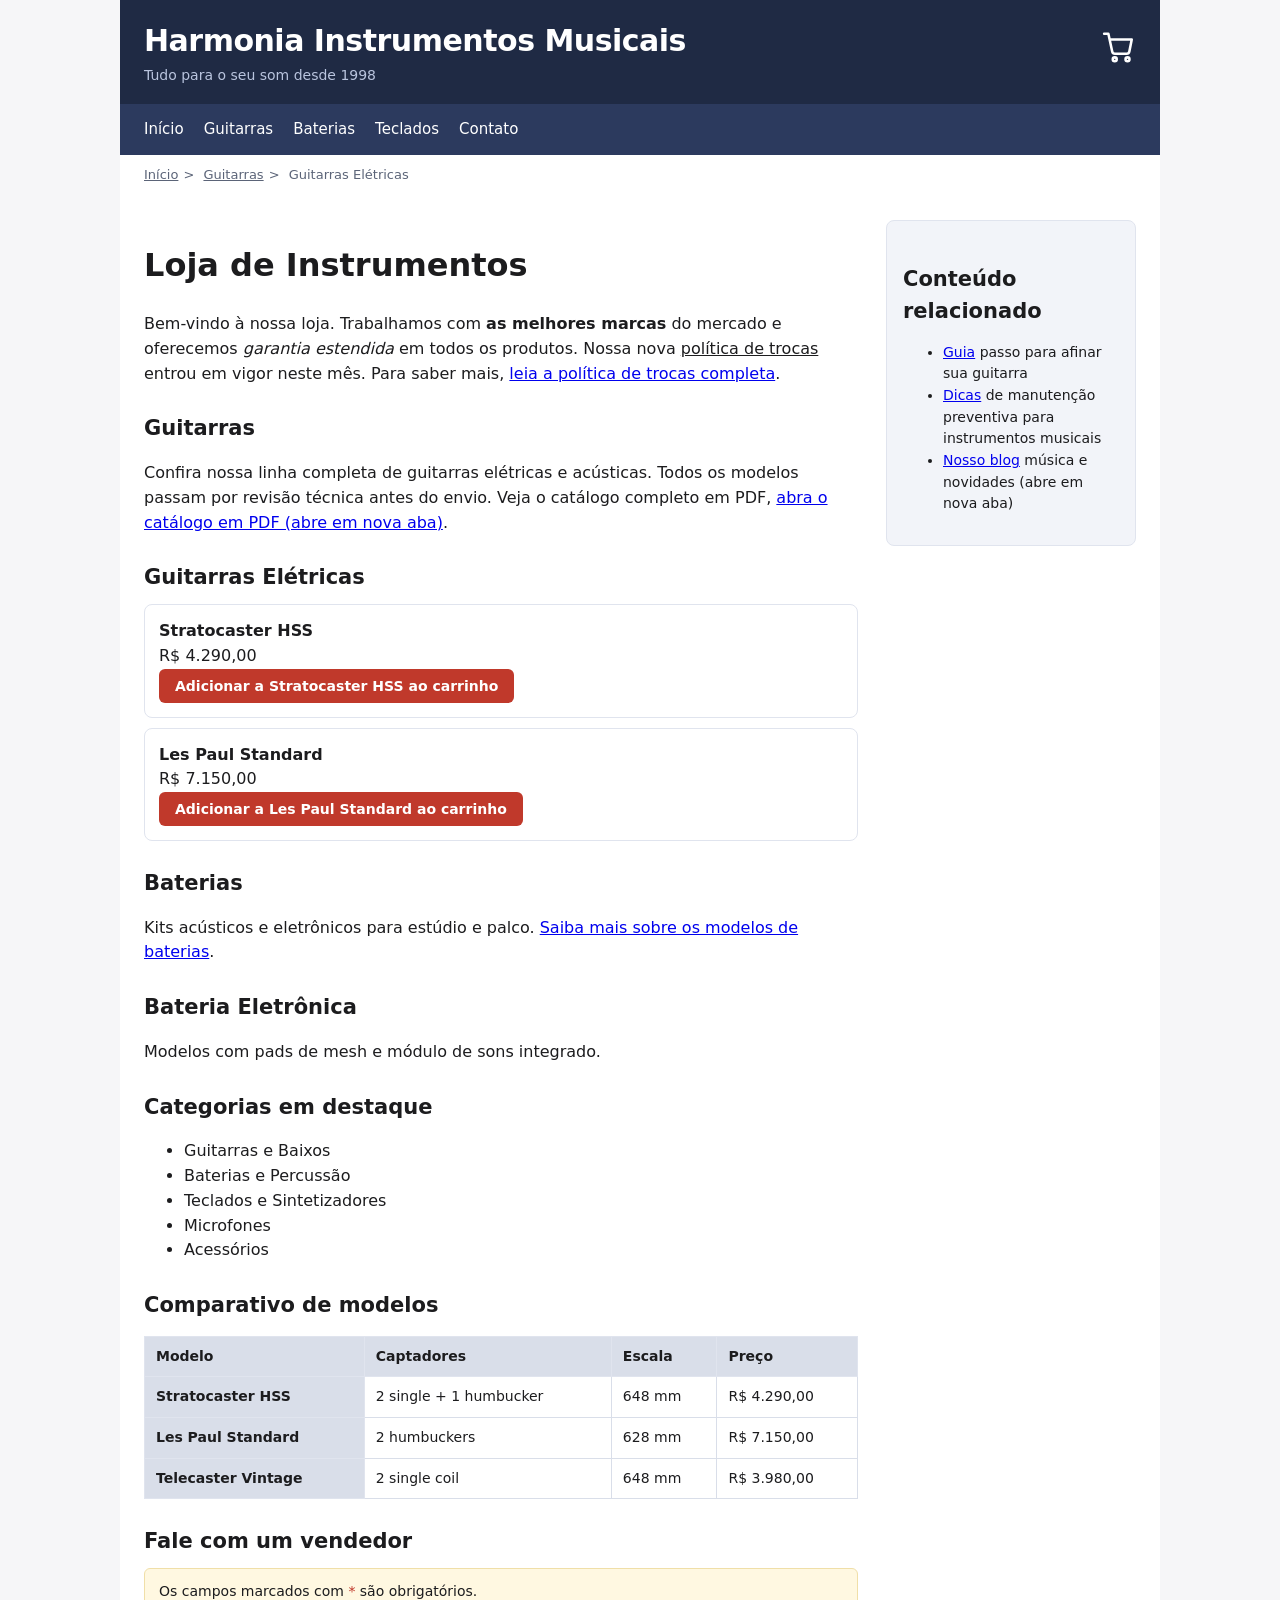
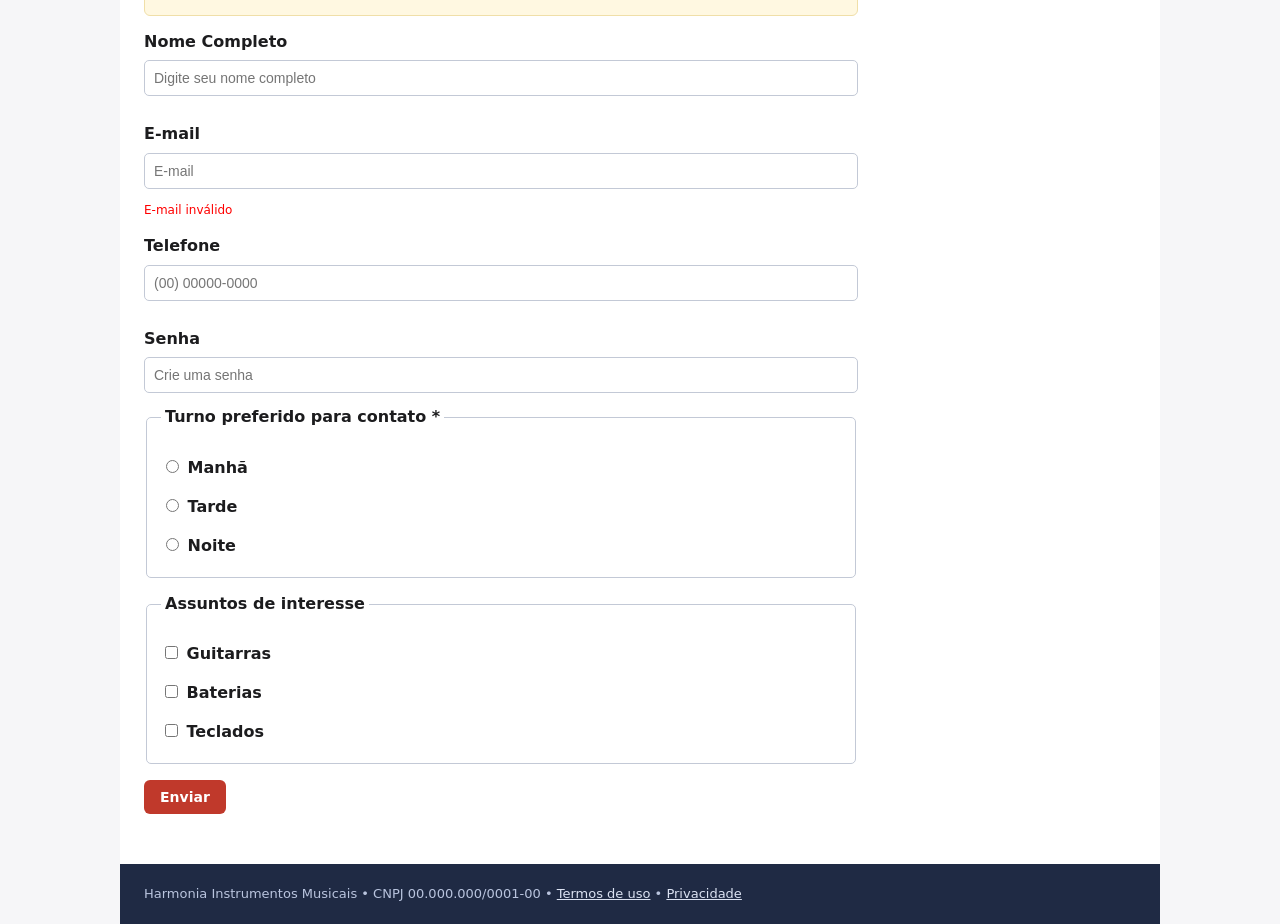
==== index.html @ 7d42738a "Update index.html" ====
<!DOCTYPE html>
<html lang="pt-BR">
<head>
<meta charset="utf-8">
<meta name="viewport" content="width=device-width, initial-scale=1">
<title>Harmonia Instrumentos Musicais</title>
<link rel="stylesheet" href="./assets/css/style.css">
</head>
<body>

<a class="skip-link" href="#conteudo-principal">Pular para o conteúdo principal</a>

<div class="wrap">
  <header id="topo">
    <div class="topo-flex">
      <div>
        <div class="titulo-principal">Harmonia Instrumentos Musicais</div>
        <div class="subtitulo">Tudo para o seu som desde 1998</div>
      </div>
      <div>
        <a href="carrinho.html" aria-label="Carrinho de compras">
          <img src="data:image/svg+xml,%3Csvg%20xmlns%3D%22http%3A%2F%2Fwww.w3.org%2F2000%2Fsvg%22%20viewBox%3D%220%200%2024%2024%22%20fill%3D%22none%22%20stroke%3D%22%23ffffff%22%20stroke-width%3D%221.8%22%20stroke-linecap%3D%22round%22%20stroke-linejoin%3D%22round%22%3E%3Ccircle%20cx%3D%229%22%20cy%3D%2220%22%20r%3D%221.4%22%2F%3E%3Ccircle%20cx%3D%2218%22%20cy%3D%2220%22%20r%3D%221.4%22%2F%3E%3Cpath%20d%3D%22M1.5%202h3l2.7%2012.4a2%202%200%200%200%202%201.6h8.1a2%202%200%200%200%202-1.6L21%206H6%22%2F%3E%3C%2Fsvg%3E" width="34" height="34" alt="Ir para o carrinho de compras">
        </a>
      </div>
    </div>
  </header>

  <nav id="menu" aria-label="Navegação Principal">
    <ul>
      <li><a href="index.html">Início</a></li>
      <li><a href="guitarras.html">Guitarras</a></li>
      <li><a href="baterias.html">Baterias</a></li>
      <li><a href="teclados.html">Teclados</a></li>
      <li><a href="contato.html">Contato</a></li>
    </ul>
  </nav>

  <nav id="trilha" aria-label="Trilha de navegação">
    <ol>
      <li><a href="index.html">Início</a></li>
      <li><a href="guitarras.html">Guitarras</a></li>
      <li aria-current="page">Guitarras Elétricas</li>
    </ol>
  </nav>

<div id="miolo">

  <main id="conteudo-principal" tabindex="1">

    <h1>Loja de Instrumentos</h1>

    <p>
      Bem-vindo à nossa loja. Trabalhamos com <strong>as melhores marcas</strong> do mercado e oferecemos
      <em>garantia estendida</em> em todos os produtos. Nossa nova <u>política de trocas</u> entrou em vigor
      neste mês. Para saber mais, <a href="politica.html">leia a política de trocas completa</a>.
    </p>

    <h2>Guitarras</h2>

    <p>
      Confira nossa linha completa de guitarras elétricas e acústicas. Todos os modelos passam por
      revisão técnica antes do envio. Veja o catálogo completo em PDF,
      <a href="catalogo.pdf" target="_blank" rel="noopener noreferrer">abra o catálogo em PDF (abre em nova aba)</a>.
    </p>

    <h3>Guitarras Elétricas</h3>

    <ul class="produtos-lista">
      <li class="cartao">
        <strong>Stratocaster HSS</strong><br>
        R$ 4.290,00<br>
        <button type="button" class="botao" onclick="adicionarCarrinho(101)">Adicionar a Stratocaster HSS ao carrinho</button>
      </li>
      <li class="cartao">
        <strong>Les Paul Standard</strong><br>
        R$ 7.150,00<br>
        <button type="button" class="botao" onclick="adicionarCarrinho(102)">Adicionar a Les Paul Standard ao carrinho</button>
      </li>
     </ul>

    <h2>Baterias</h2>

    <p>Kits acústicos e eletrônicos para estúdio e palco. <a href="baterias.html">Saiba mais sobre os modelos de baterias</a>.</p>

    <h3>Bateria Eletrônica</h3>

    <p>Modelos com pads de mesh e módulo de sons integrado.</p>

    <h2>Categorias em destaque</h2>

    <ul class="destaques-lista">
      <li>Guitarras e Baixos</li>
      <li>Baterias e Percussão</li>
      <li>Teclados e Sintetizadores</li>
      <li>Microfones</li>
      <li>Acessórios</li>
    </ul>

    <h2>Comparativo de modelos</h2>

    <table>
    <thead>
      <tr>
        <th scope="col" class="cab">Modelo</th>
        <th scope="col" class="cab">Captadores</th>
        <th scope="col" class="cab">Escala</th>
        <th scope="col" class="cab">Preço</th>
      </tr>
    </thead>
    <tbody>
      <tr>
        <th scope="row" class="cab">Stratocaster HSS</th>
        <td>2 single + 1 humbucker</td>
        <td>648 mm</td>
        <td>R$ 4.290,00</td>
      </tr>
      <tr>
        <th scope="row" class="cab">Les Paul Standard</th>
        <td>2 humbuckers</td>
        <td>628 mm</td>
        <td>R$ 7.150,00</td>
      </tr>
      <tr>
        <th scope="row" class="cab">Telecaster Vintage</th>
        <td>2 single coil</td>
        <td>648 mm</td>
        <td>R$ 3.980,00</td>
      </tr>
    </tbody>
  </table>

    <h2>Fale com um vendedor</h2>

    <div class="aviso">Os campos marcados com <span style="color:#c0392b">*</span> são obrigatórios.</div>

    <form action="/enviar" method="post">

      <label for="nome">Nome Completo</label>
      <input type="text" id="nome" name="nome" placeholder="Digite seu nome completo" required>

      <label for="email">E-mail</label>
      <input type="email" id="email" name="email" placeholder="E-mail" required>
      <span class="erro-msg">E-mail inválido</span>

      <label for="telefone">Telefone</label>
      <input type="text" id="telefone" name="telefone" placeholder="(00) 00000-0000">
      <span class="erro-msg">Telefone inválido</span>
     
      <label for="senha">Senha</label>
      <input type="password" id="senha" name="senha" placeholder="Crie uma senha">
     
      <fieldset>
        <legend>Turno preferido para contato *</legend>
        <label for="manha"><input type="radio" name="turno" id="manha" value="manha" required> Manhã</label>
        <label for="tarde"><input type="radio" name="turno" id="tarde" value="tarde"> Tarde</label>
        <label for="noite"><input type="radio" name="turno" id="noite" value="noite"> Noite</label>
      </fieldset>

      <fieldset>
        <legend>Assuntos de interesse</legend>
        <label for="i1"><input type="checkbox" name="int" id="i1"> Guitarras</label>
        <label for="i2"><input type="checkbox" name="int" id="i2"> Baterias</label>
        <label for="i3"><input type="checkbox" name="int" id="i3"> Teclados</label>
      </fieldset>

      <p><button type="submit" class="botao">Enviar</button></p>

    </form>

  </main>

  <aside class="lateral" aria-labelledby="titulo-relacionado">
  <h2 id="titulo-relacionado">Conteúdo relacionado</h2>
  <ul class="lateral-lista">
    <li>
      <a href="afinacao.html">Guia</a> <a>passo para afinar sua guitarra</a>
    </li>
    <li>
      <a href="manutencao.html">Dicas</a> <a>de manutenção preventiva para instrumentos musicais</a>
    </li>
    <li>
      <a href="blog.html" target="_blank" rel="noopener noreferrer">
        Nosso blog</a> <a> música e novidades <span class="sr-only">(abre em nova aba)</span>
      </a>
    </li>
  </ul>
</aside>

</div>

<footer id="rodape">
  Harmonia Instrumentos Musicais &bull; CNPJ 00.000.000/0001-00 &bull;
  <a href="termos.html">Termos de uso</a> &bull;
  <a href="privacidade.html">Privacidade</a>
</footer>

</div>

</body>
</html>
---- assets/css/style.css ----
* {
    box-sizing: border-box;
}

:root {
    /* Cores principais */
    --cor-fundo: #f6f6f8;
    --cor-superficie: #ffffff;
    --cor-texto: #1c1c1e;

    /* Cabeçalho e navegação */
    --cor-header: #1f2a44;
    --cor-nav: #2c3a5e;
    --cor-texto-header: #ffffff;
    --cor-subtitulo: #b9c4de;

    /* Links */
    --cor-link: #005fcc;
    --cor-link-header: #ffffff;
    --cor-link-footer: #dbe2f2;
    --cor-link-trilha: #5b6478;

    /* Cards */
    --cor-card: #ffffff;
    --cor-borda: #d9dee9;
    --cor-borda-card: #e0e4ee;
    --cor-sombra: rgba(0, 0, 0, 0.15);

    /* Aside */
    --cor-aside-fundo: #f2f4f9;
    --cor-aside-borda: #e0e4ee;

    /* Tabela */
    --cor-tabela-header: #2c3a5e;
    --cor-tabela-header-texto: #ffffff;
    --cor-tabela-linha: #ffffff;
    --cor-tabela-linha-alternada: #f2f4f9;

    /* Campos de formulário */
    --cor-input-fundo: #ffffff;
    --cor-input-borda: #c3c9d6;
    --cor-input-texto: #1c1c1e;

    /* Botões */
    --cor-botao: #c0392b;
    --cor-botao-texto: #ffffff;
    --cor-botao-primario: #0150fa;
    --cor-botao-primario-hover: #43a8fa;

    /* Mensagens */
    --cor-dica: #5b6478;
    --cor-erro: #a32b1c;
    --cor-obrigatorio: #a32b1c;

    /* Fieldset */
    --cor-fieldset-borda: #d9dee9;

    /* Aviso */
    --cor-aviso-fundo: #fff8e1;
    --cor-aviso-borda: #f0dfa8;
    --cor-aviso-texto: #1c1c1e;

    /* Skip link */
    --cor-skip-fundo: #ffffff;
    --cor-skip-texto: #000000;
    --cor-skip-borda: #000000;
}

body {
    margin: 0;
    font-family: system-ui, "Segoe UI", Arial, sans-serif;
    color: var(--cor-texto);
    background: var(--cor-fundo);
    line-height: 1.55;
}

.skip-link {
    position: absolute;
    left: -9999px;
    top: 0;
    background: var(--cor-header);
    color: var(--cor-texto-header);
    padding: 10px 16px;
    z-index: 100;
    border-radius: 0 0 6px 0;
}

.skip-link:focus {
    left: 10px;
    background: var(--cor-skip-fundo);
    color: var(--cor-skip-texto);
    padding: 10px 16px;
    z-index: 1000;
    border: 2px solid var(--cor-skip-borda);
}

.topo-flex {
    display: flex;
    justify-content: space-between;
    align-items: center;
}

#menu ul {
    list-style: none;
    margin: 0;
    padding: 0;
    display: flex;
    flex-wrap: wrap;
}

#menu li {
    margin-right: 20px;
}

#trilha ol {
    list-style: none;
    margin: 0;
    padding: 0;
    display: flex;
    flex-wrap: wrap;
}

#trilha li+li::before {
    content: " > ";
    padding: 0 5px;
    color: var(--cor-link-trilha);
}

th,
td {
    border: 1px solid var(--cor-borda);
    padding: 9px 11px;
    text-align: left;
}

th.cab {
    border: 1px solid var(--cor-borda-card);
    background: var(--cor-borda);
    font-weight: 700;
}

.wrap {
    max-width: 1040px;
    margin: 0 auto;
    background: var(--cor-superficie);
}

#topo {
    background: var(--cor-header);
    color: var(--cor-texto-header);
    padding: 18px 24px;
}

.titulo-principal {
    font-size: 30px;
    font-weight: 800;
    letter-spacing: -.5px;
}

.subtitulo {
    color: var(--cor-subtitulo);
    font-size: 14px;
}

#menu {
    background: var(--cor-nav);
    padding: 10px 24px;
}

#menu a {
    color: var(--cor-link-header);
    text-decoration: none;
    font-size: 15px;
    display: inline-block;
    padding: 4px 0;
}

#menu a:hover {
    text-decoration: underline;
}

#trilha {
    padding: 10px 24px;
    font-size: 13px;
    color: var(--cor-link-trilha);
    background: var(--cor-trilha);
}

#trilha a {
    color: var(--cor-link-trilha);
}

#miolo {
    display: flex;
    gap: 28px;
    padding: 24px;
    align-items: flex-start;
}

#conteudo {
    flex: 1 1 auto;
    min-width: 0;
}

.lateral {
    flex: 0 0 250px;
    background: var(--cor-aside-fundo);
    border: 1px solid var(--cor-aside-borda);
    padding: 16px;
    border-radius: 8px;
    font-size: 14px;
}

.h1-falso {
    font-size: 28px;
    font-weight: 800;
    margin: 0 0 6px;
}

h3,
h2,
h6 {
    margin: 26px 0 10px;
}

h3 {
    font-size: 21px;
}

h2 {
    font-size: 21px;
}

h6 {
    font-size: 17px;
    font-weight: 700;
}

.cartao {
    border: 1px solid var(--cor-borda-card);
    border-radius: 8px;
    padding: 14px;
    margin: 10px 0;
}

.botao {
    display: inline-block;
    background: var(--cor-botao);
    color: var(--cor-botao-texto);
    padding: 9px 16px;
    border-radius: 6px;
    cursor: pointer;
    font-weight: 600;
    font-size: 14px;
    border: none;
    font-family: inherit;
}

table {
    border-collapse: collapse;
    width: 100%;
    margin: 14px 0;
    font-size: 14px;
}

td {
    border: 1px solid var(--cor-borda);
    padding: 9px 11px;
}

.cab {
    background: #eef0f5;
    font-weight: 700;
}

input[type=text],
input[type=email],
input[type=password] {
    width: 100%;
    padding: 9px;
    border: 1px solid var(--cor-input-borda);
    border-radius: 5px;
    margin-bottom: 12px;
    font-size: 14px;
}

.erro {
    color: var(--cor-botao);
    font-size: 13px;
    margin: -6px 0 12px;
}

#rodape {
    background: var(--cor-header);
    color: var(--cor-subtitulo);
    padding: 20px 24px;
    font-size: 13px;
    margin-top: 10px;
}

#rodape a {
    color: var(--cor-link-footer);
}

.aviso {
    background: var(--cor-aviso-fundo);
    border: 1px solid var(--cor-aviso-borda);
    padding: 12px 14px;
    border-radius: 6px;
    font-size: 14px;
}

ul.produtos-lista {
    list-style: none;
    padding: 0;
    margin: 0;
}

label {
    font-weight: 600;
    margin: 14px 0 6px;
    display: block;
}

fieldset {
    border: 1px solid var(--cor-input-borda);
    border-radius: 5px;
    padding: 12px 14px;
    margin-bottom: 14px;
}

legend {
    font-weight: 600;
    padding: 0 4px;
}

.erro-msg {
    color: red;
    font-size: 12px;
    display: none;
}

input:invalid+.erro-msg {
    display: block;
}

@media (prefers-color-scheme: dark) {

    :root {
        /* Cores principais */
        --cor-fundo: #121212;
        --cor-superficie: #1e1e1e;
        --cor-texto: #f5f5f5;

        /* Cabeçalho e navegação */
        --cor-header: #111827;
        --cor-nav: #1f2937;
        --cor-texto-header: #ffffff;
        --cor-subtitulo: #e3c7c5;
        --cor-trilha: #202327;

        /* Links */
        --cor-link: #8ab4f8;
        --cor-link-header: #ffffff;
        --cor-link-footer: #dbe2f2;
        --cor-link-trilha: #c4c9d4;

        /* Cards */
        --cor-card: #262626;
        --cor-borda: #555555;
        --cor-borda-card: #4b4b4b;
        --cor-sombra: rgba(0, 0, 0, 0.45);

        /* Aside */
        --cor-aside-fundo: #24272d;
        --cor-aside-borda: #4b4f57;

        /* Tabela */
        --cor-tabela-header: #1f2937;
        --cor-tabela-header-texto: #ffffff;
        --cor-tabela-linha: #1e1e1e;
        --cor-tabela-linha-alternada: #262626;

        /* Campos */
        --cor-input-fundo: #242424;
        --cor-input-borda: #666666;
        --cor-input-texto: #f5f5f5;

        /* Botões */
        --cor-botao: #c0392b;
        --cor-botao-texto: #ffffff;
        --cor-botao-primario: #0150fa;
        --cor-botao-primario-hover: #43a8fa;

        /* Mensagens */
        --cor-dica: #c4c9d4;
        --cor-erro: #ff8a7a;
        --cor-obrigatorio: #ff8a7a;

        /* Fieldset */
        --cor-fieldset-borda: #555555;

        /* Aviso */
        --cor-aviso-fundo: #332d18;
        --cor-aviso-borda: #665b2c;
        --cor-aviso-texto: #f5f5f5;

        /* Skip link */
        --cor-skip-fundo: #1e1e1e;
        --cor-skip-texto: #ffffff;
        --cor-skip-borda: #ffffff;
    }
}
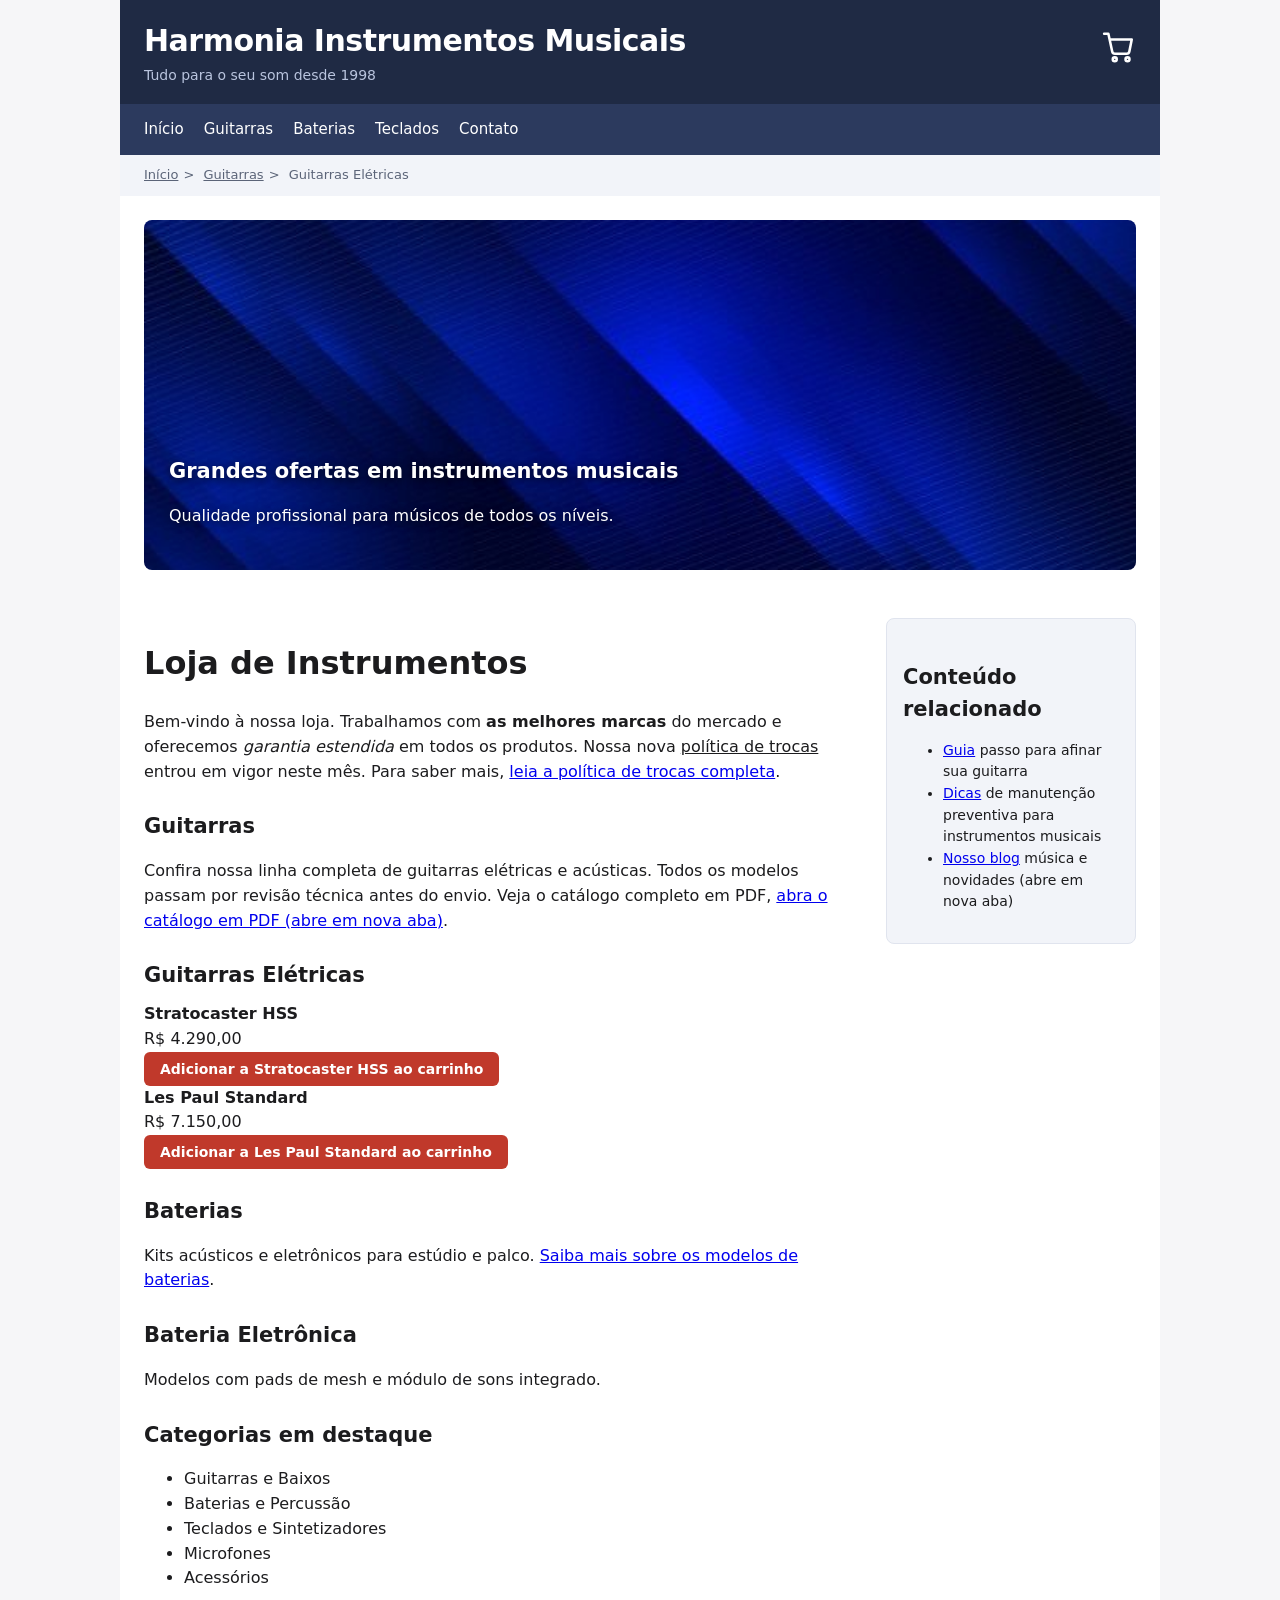
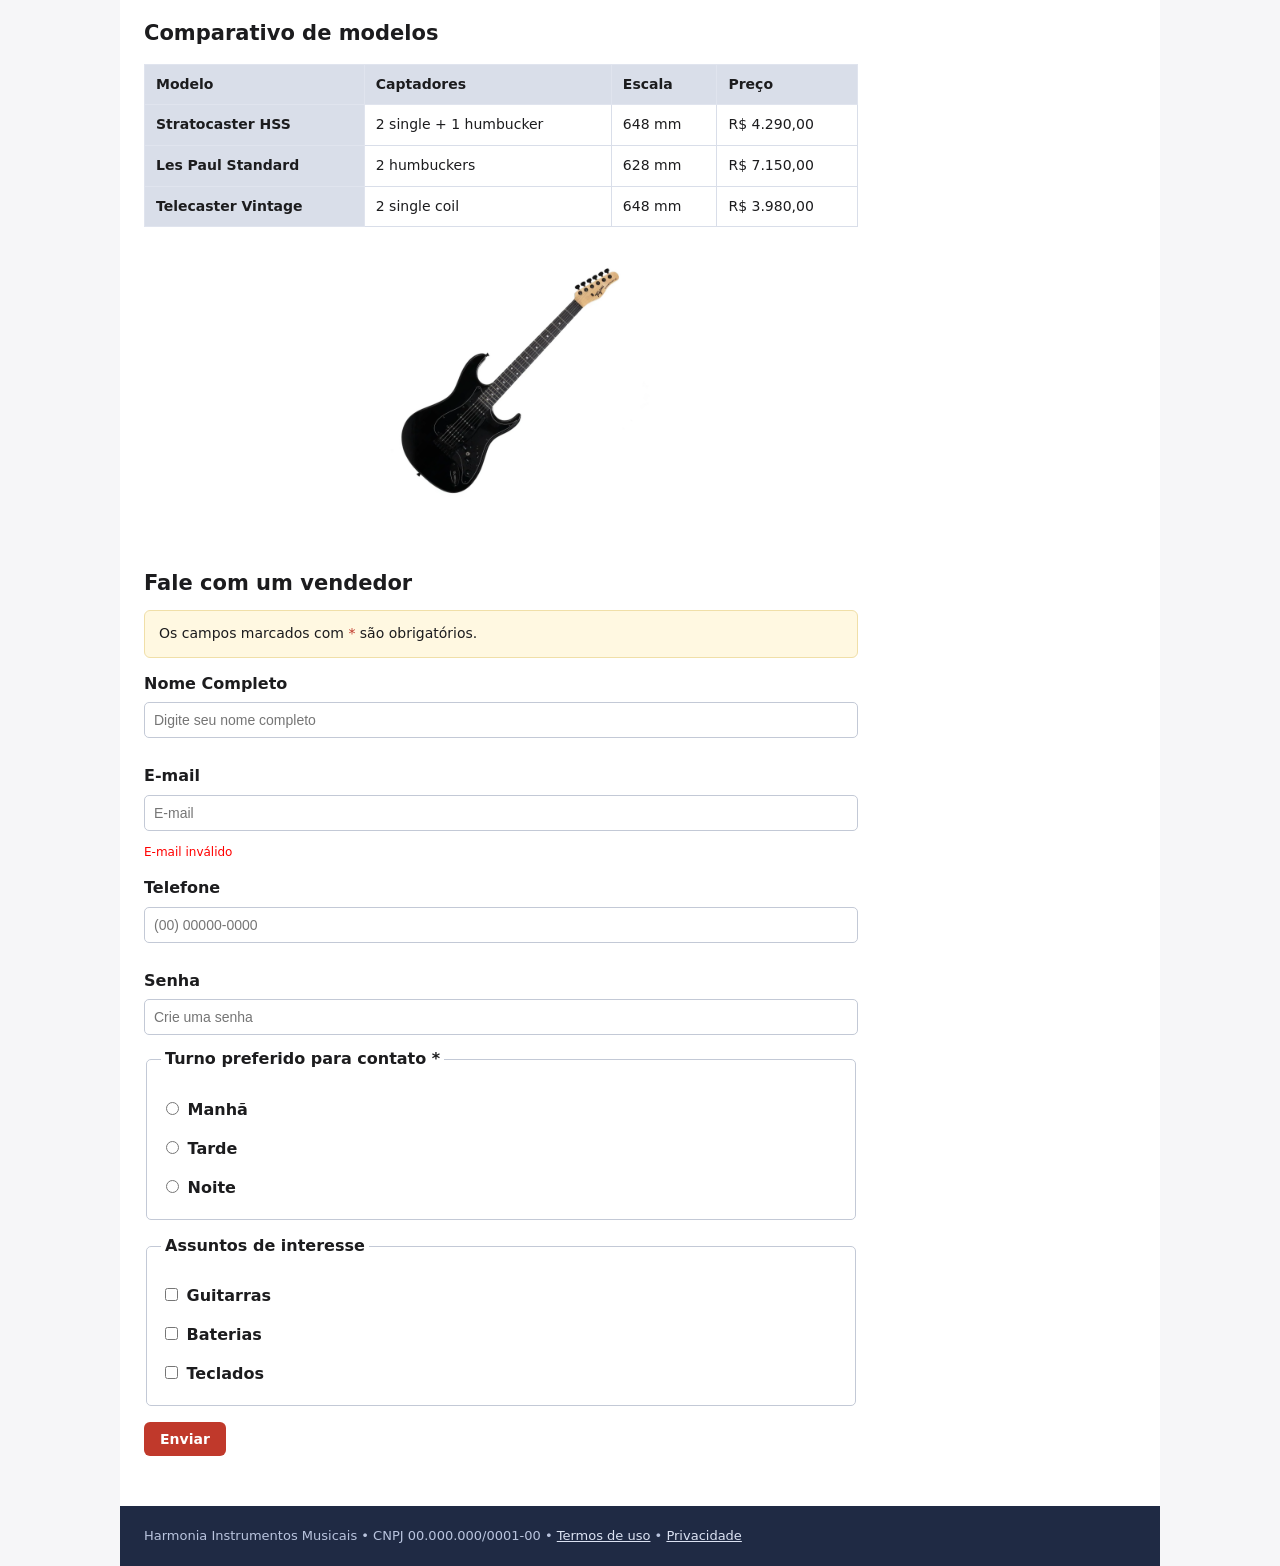
==== commit 7a3fd854: "Atividade 4 feita" ====
--- a/index.html
+++ b/index.html
@@ -5,6 +5,7 @@
 <meta name="viewport" content="width=device-width, initial-scale=1">
 <title>Harmonia Instrumentos Musicais</title>
 <link rel="stylesheet" href="./assets/css/style.css">
+<script src="./assets/javascript/main.js" defer></script>
 </head>
 <body>
 
@@ -43,6 +44,17 @@
     </ol>
   </nav>
 
+<section class="banner">
+
+    <img src="./assets/carrossel/banner.jpg" alt="Promoções de instrumentos musicais">
+
+    <div class="banner-texto">
+        <h2>Grandes ofertas em instrumentos musicais</h2>
+        <p>Qualidade profissional para músicos de todos os níveis.</p>
+    </div>
+
+</section>
+  
 <div id="miolo">
 
   <main id="conteudo-principal" tabindex="1">
@@ -128,6 +140,20 @@
       </tr>
     </tbody>
   </table>
+
+<section class="carrossel">
+
+    <div class="slides">
+
+        <img src="./assets/carrossel/guitarra.png" alt="Guitarra em destaque">
+
+        <img src="./assets/carrossel/bateria.jpg" alt="Bateria em destaque">
+
+        <img src="./assets/carrossel/teclado.jpg" alt="Teclado em destaque">
+
+    </div>
+
+</section>
 
     <h2>Fale com um vendedor</h2>
 
@@ -197,4 +223,4 @@
 </div>
 
 </body>
-</html>
+</html>
--- a/assets/css/style.css
+++ b/assets/css/style.css
@@ -13,6 +13,7 @@
     --cor-nav: #2c3a5e;
     --cor-texto-header: #ffffff;
     --cor-subtitulo: #b9c4de;
+    --cor-trilha: #f2f4f9;
 
     /* Links */
     --cor-link: #005fcc;
@@ -197,7 +198,7 @@
     align-items: flex-start;
 }
 
-#conteudo {
+#conteudo-principal {
     flex: 1 1 auto;
     min-width: 0;
 }
@@ -237,10 +238,14 @@
 }
 
 .cartao {
-    border: 1px solid var(--cor-borda-card);
-    border-radius: 8px;
-    padding: 14px;
-    margin: 10px 0;
+    transition:
+        transform .3s ease,
+        box-shadow .3s ease;
+}
+
+.cartao:hover {
+    transform: scale(1.05);
+    box-shadow: 0 6px 18px var(--cor-sombra);
 }
 
 .botao {
@@ -344,6 +349,60 @@
     display: block;
 }
 
+.banner {
+    position: relative;
+    overflow: hidden;
+    border-radius: 8px;
+    margin: 24px;
+    animation: fadeIn 1.2s ease;
+}
+
+.banner img {
+    width: 100%;
+    height: 350px;
+    object-fit: cover;
+    display: block;
+}
+
+.banner-texto {
+    position: absolute;
+    left: 25px;
+    bottom: 25px;
+    color: #fff;
+    text-shadow: 0 2px 8px rgba(0, 0, 0, .7);
+}
+
+.banner {
+    animation: fadeIn 1.2s ease;
+}
+
+@keyframes fadeIn {
+    from {
+        opacity: 0;
+    }
+
+    to {
+        opacity: 1;
+    }
+}
+
+.carrossel {
+    overflow: hidden;
+    width: 100%;
+}
+
+.slides {
+    display: flex;
+    transition: transform 1.5s ease-in-out;
+}
+
+.slides img {
+    width: 100%;
+    flex-shrink: 0;
+    height: 300px;
+    object-fit: contain;
+}
+
 @media (prefers-color-scheme: dark) {
 
     :root {
@@ -410,4 +469,22 @@
         --cor-skip-texto: #ffffff;
         --cor-skip-borda: #ffffff;
     }
+}
+
+
+@media (prefers-reduced-motion: reduce) {
+    
+    * {
+        animation: none !important;
+        transition: none !important;
+    }
+
+    .cartao:hover {
+        transform: none;
+        box-shadow: none;
+    }
+
+    .banner {
+        animation: none;
+    }
 }
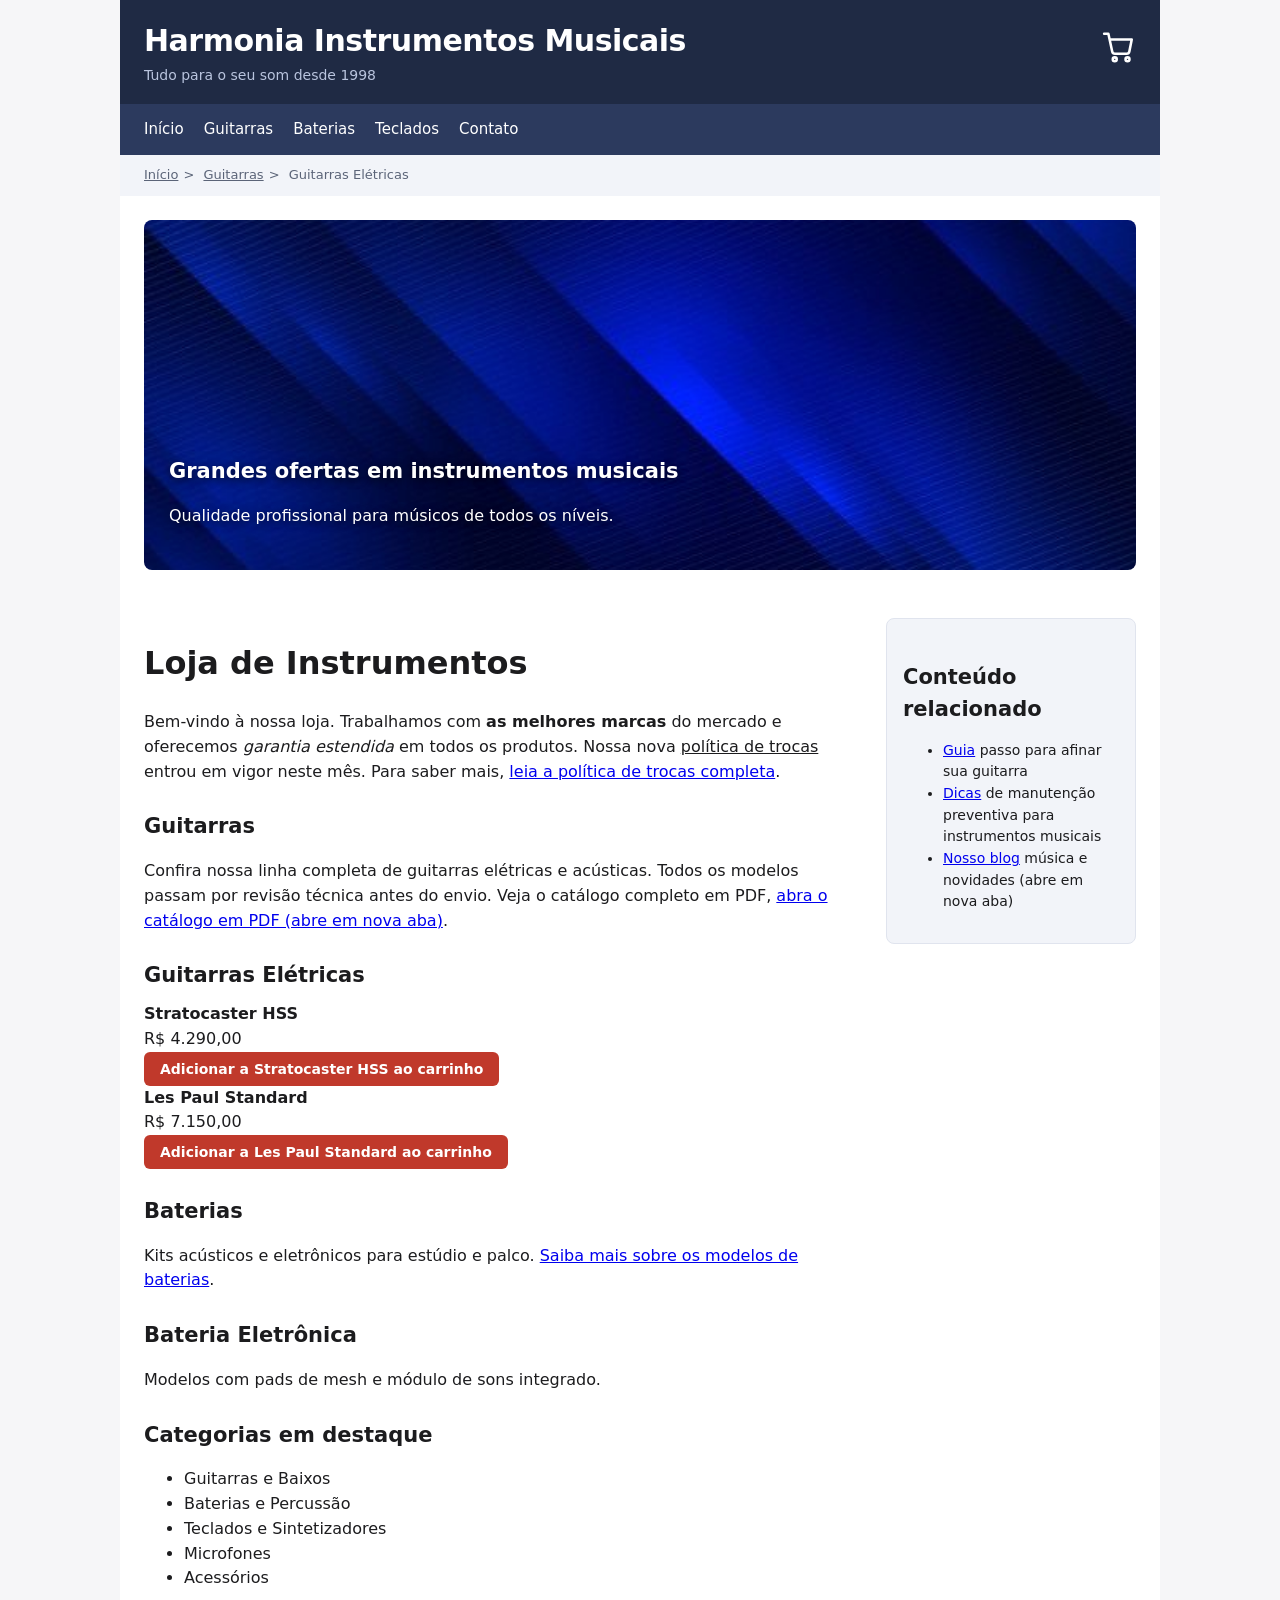
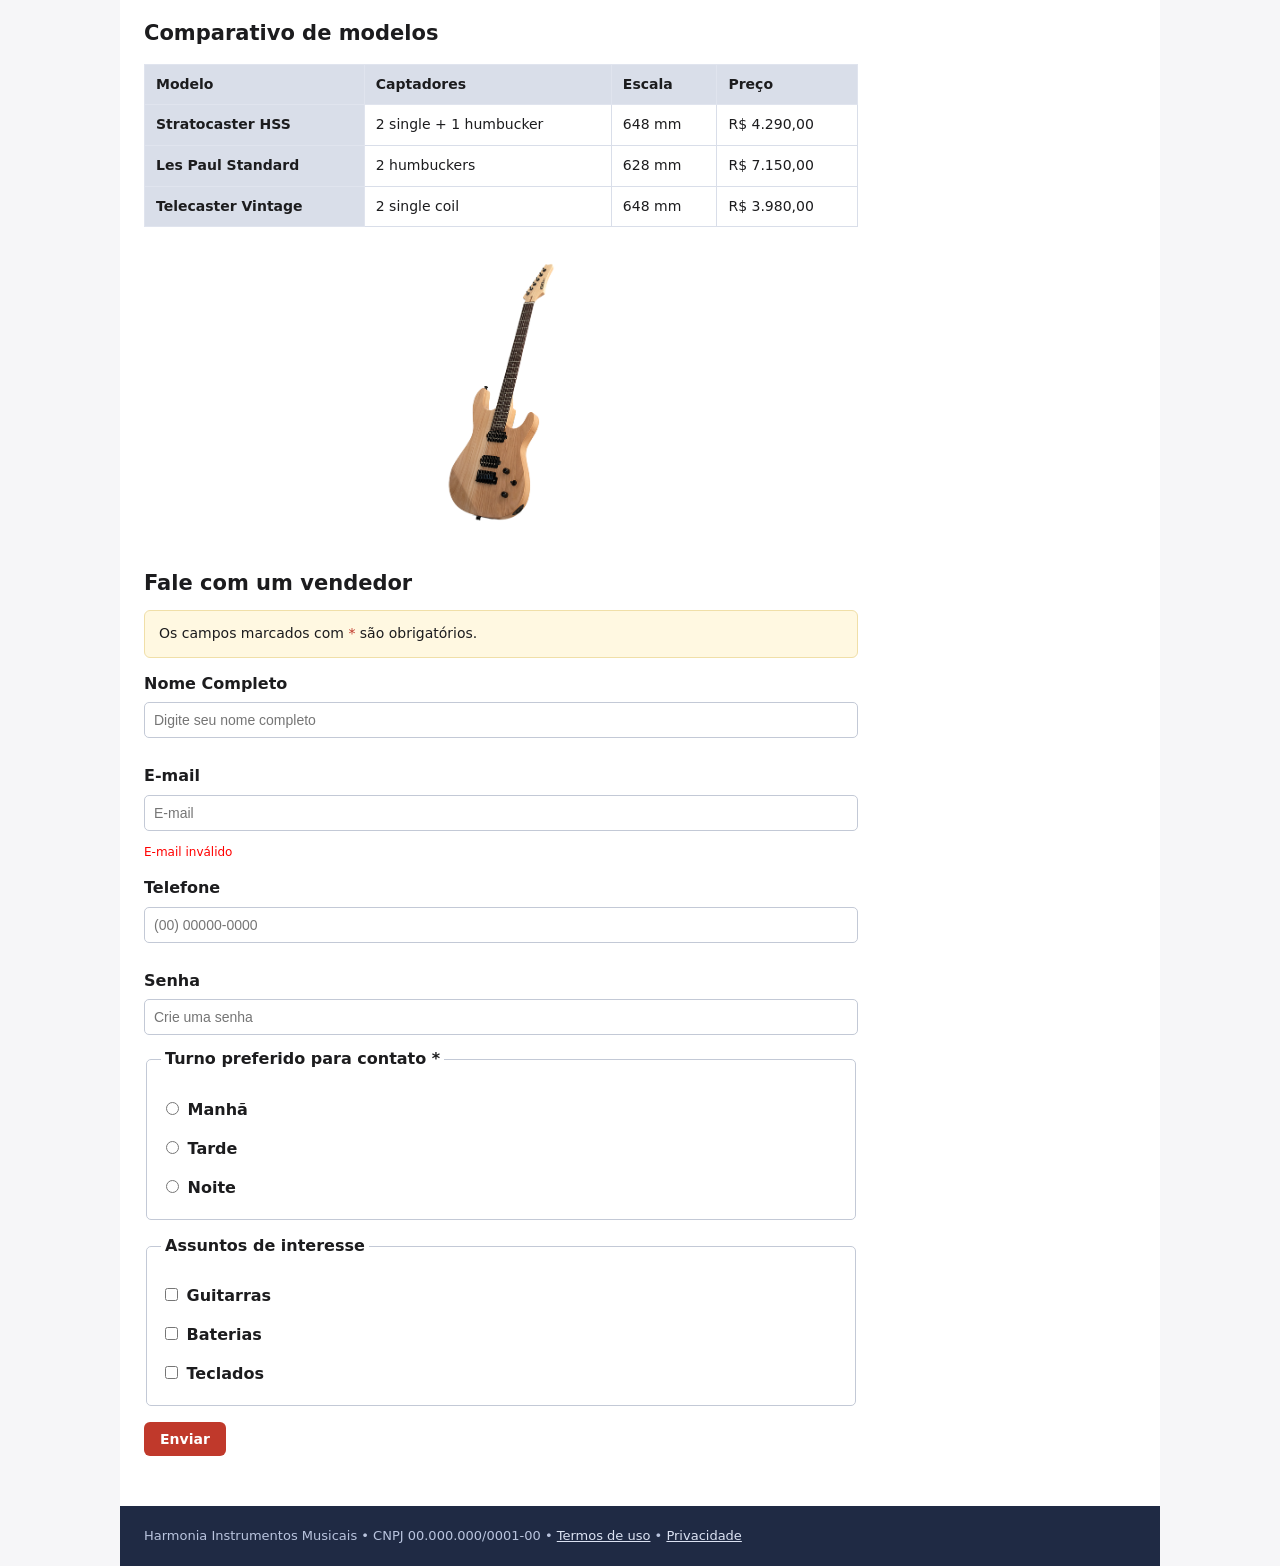
==== commit 5a02a867: "Troquei as imagens do carrossel" ====
--- a/index.html
+++ b/index.html
@@ -147,9 +147,9 @@
 
         <img src="./assets/carrossel/guitarra.png" alt="Guitarra em destaque">
 
-        <img src="./assets/carrossel/bateria.jpg" alt="Bateria em destaque">
-
-        <img src="./assets/carrossel/teclado.jpg" alt="Teclado em destaque">
+        <img src="./assets/carrossel/bateria.png" alt="Bateria em destaque">
+
+        <img src="./assets/carrossel/teclado.png" alt="Teclado em destaque">
 
     </div>
 
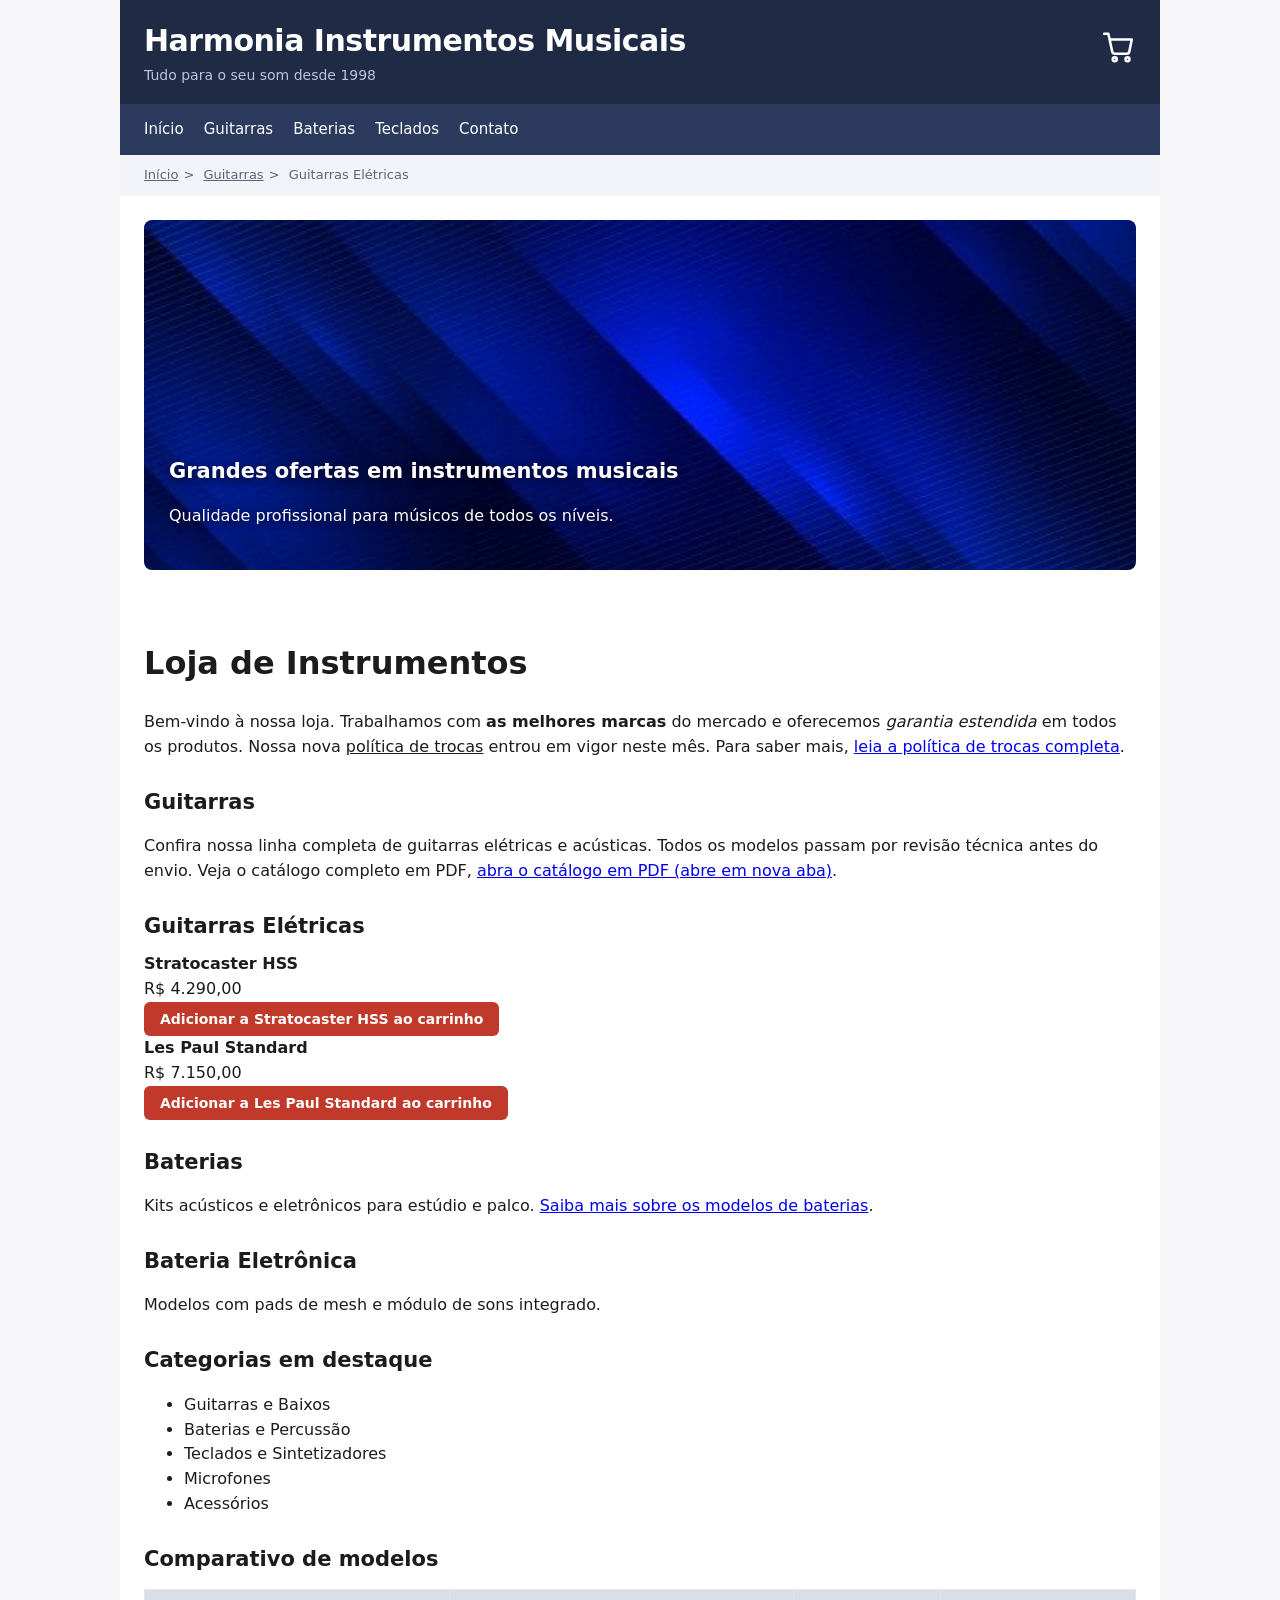
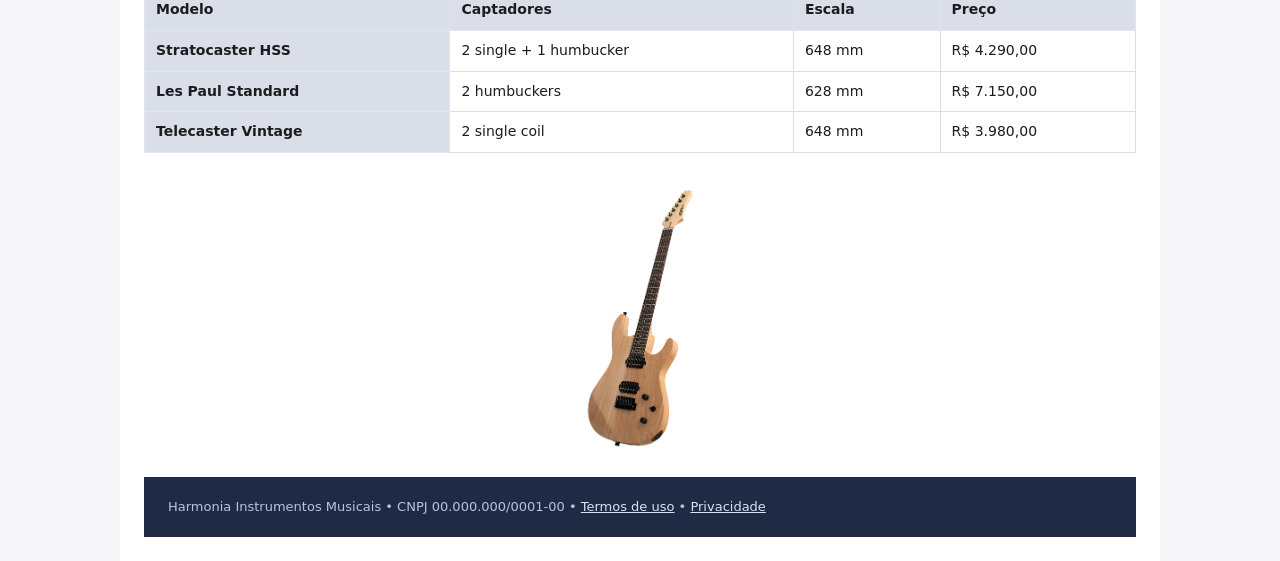
==== commit b0d04542: "Cria página de contato acessível" ====
--- a/index.html
+++ b/index.html
@@ -32,7 +32,7 @@
       <li><a href="guitarras.html">Guitarras</a></li>
       <li><a href="baterias.html">Baterias</a></li>
       <li><a href="teclados.html">Teclados</a></li>
-      <li><a href="contato.html">Contato</a></li>
+      <li><a href="./páginas/contato.html">Contato</a></li>
     </ul>
   </nav>
 
@@ -155,65 +155,6 @@
 
 </section>
 
-    <h2>Fale com um vendedor</h2>
-
-    <div class="aviso">Os campos marcados com <span style="color:#c0392b">*</span> são obrigatórios.</div>
-
-    <form action="/enviar" method="post">
-
-      <label for="nome">Nome Completo</label>
-      <input type="text" id="nome" name="nome" placeholder="Digite seu nome completo" required>
-
-      <label for="email">E-mail</label>
-      <input type="email" id="email" name="email" placeholder="E-mail" required>
-      <span class="erro-msg">E-mail inválido</span>
-
-      <label for="telefone">Telefone</label>
-      <input type="text" id="telefone" name="telefone" placeholder="(00) 00000-0000">
-      <span class="erro-msg">Telefone inválido</span>
-     
-      <label for="senha">Senha</label>
-      <input type="password" id="senha" name="senha" placeholder="Crie uma senha">
-     
-      <fieldset>
-        <legend>Turno preferido para contato *</legend>
-        <label for="manha"><input type="radio" name="turno" id="manha" value="manha" required> Manhã</label>
-        <label for="tarde"><input type="radio" name="turno" id="tarde" value="tarde"> Tarde</label>
-        <label for="noite"><input type="radio" name="turno" id="noite" value="noite"> Noite</label>
-      </fieldset>
-
-      <fieldset>
-        <legend>Assuntos de interesse</legend>
-        <label for="i1"><input type="checkbox" name="int" id="i1"> Guitarras</label>
-        <label for="i2"><input type="checkbox" name="int" id="i2"> Baterias</label>
-        <label for="i3"><input type="checkbox" name="int" id="i3"> Teclados</label>
-      </fieldset>
-
-      <p><button type="submit" class="botao">Enviar</button></p>
-
-    </form>
-
-  </main>
-
-  <aside class="lateral" aria-labelledby="titulo-relacionado">
-  <h2 id="titulo-relacionado">Conteúdo relacionado</h2>
-  <ul class="lateral-lista">
-    <li>
-      <a href="afinacao.html">Guia</a> <a>passo para afinar sua guitarra</a>
-    </li>
-    <li>
-      <a href="manutencao.html">Dicas</a> <a>de manutenção preventiva para instrumentos musicais</a>
-    </li>
-    <li>
-      <a href="blog.html" target="_blank" rel="noopener noreferrer">
-        Nosso blog</a> <a> música e novidades <span class="sr-only">(abre em nova aba)</span>
-      </a>
-    </li>
-  </ul>
-</aside>
-
-</div>
-
 <footer id="rodape">
   Harmonia Instrumentos Musicais &bull; CNPJ 00.000.000/0001-00 &bull;
   <a href="termos.html">Termos de uso</a> &bull;
--- a/assets/css/style.css
+++ b/assets/css/style.css
@@ -403,6 +403,118 @@
     object-fit: contain;
 }
 
+/* ==========================================
+   CAMPOS DA PÁGINA DE CONTATO
+========================================== */
+
+input[type="date"],
+input[type="tel"],
+select,
+textarea {
+    width: 100%;
+    padding: 9px;
+    border: 1px solid var(--cor-input-borda);
+    border-radius: 5px;
+    margin-bottom: 12px;
+    font-size: 14px;
+    font-family: inherit;
+    background: var(--cor-input-fundo);
+    color: var(--cor-input-texto);
+}
+
+textarea {
+    min-height: 120px;
+    resize: vertical;
+}
+
+small {
+    display: block;
+    margin: -4px 0 12px;
+    font-size: 13px;
+    color: var(--cor-dica);
+}
+
+.obrigatorio {
+    color: var(--cor-obrigatorio);
+    font-weight: bold;
+}
+
+.erro-msg {
+    color: var(--cor-erro);
+    font-size: 12px;
+    margin: -6px 0 12px;
+    display: none;
+}
+
+input:invalid + .erro-msg {
+    display: block;
+}
+
+input:focus,
+select:focus,
+textarea:focus,
+button:focus {
+    outline: 3px solid var(--cor-link);
+    outline-offset: 2px;
+}
+
+fieldset {
+    border: 1px solid var(--cor-fieldset-borda);
+    border-radius: 6px;
+    padding: 12px 14px;
+    margin-bottom: 16px;
+}
+
+legend {
+    font-weight: 700;
+    padding: 0 4px;
+}
+
+fieldset label {
+    display: block;
+    margin-bottom: 8px;
+    font-weight: normal;
+}
+
+input[type="radio"],
+input[type="checkbox"] {
+    margin-right: 6px;
+}
+
+.formulario-contato {
+    max-width: 700px;
+}
+
+.formulario-contato .botao {
+    margin-top: 12px;
+}
+
+.honeypot {
+    position: absolute;
+    left: -9999px;
+    overflow: hidden;
+}
+
+/* Destaque visual para campos obrigatórios */
+
+input:required,
+select:required {
+    border-left: 4px solid var(--cor-obrigatorio);
+}
+
+/* Campo válido */
+
+input:valid,
+select:valid {
+    border-color: #2e7d32;
+}
+
+/* Campo inválido */
+
+input:invalid:not(:placeholder-shown) {
+    border-color: var(--cor-erro);
+}
+
 @media (prefers-color-scheme: dark) {
 
     :root {
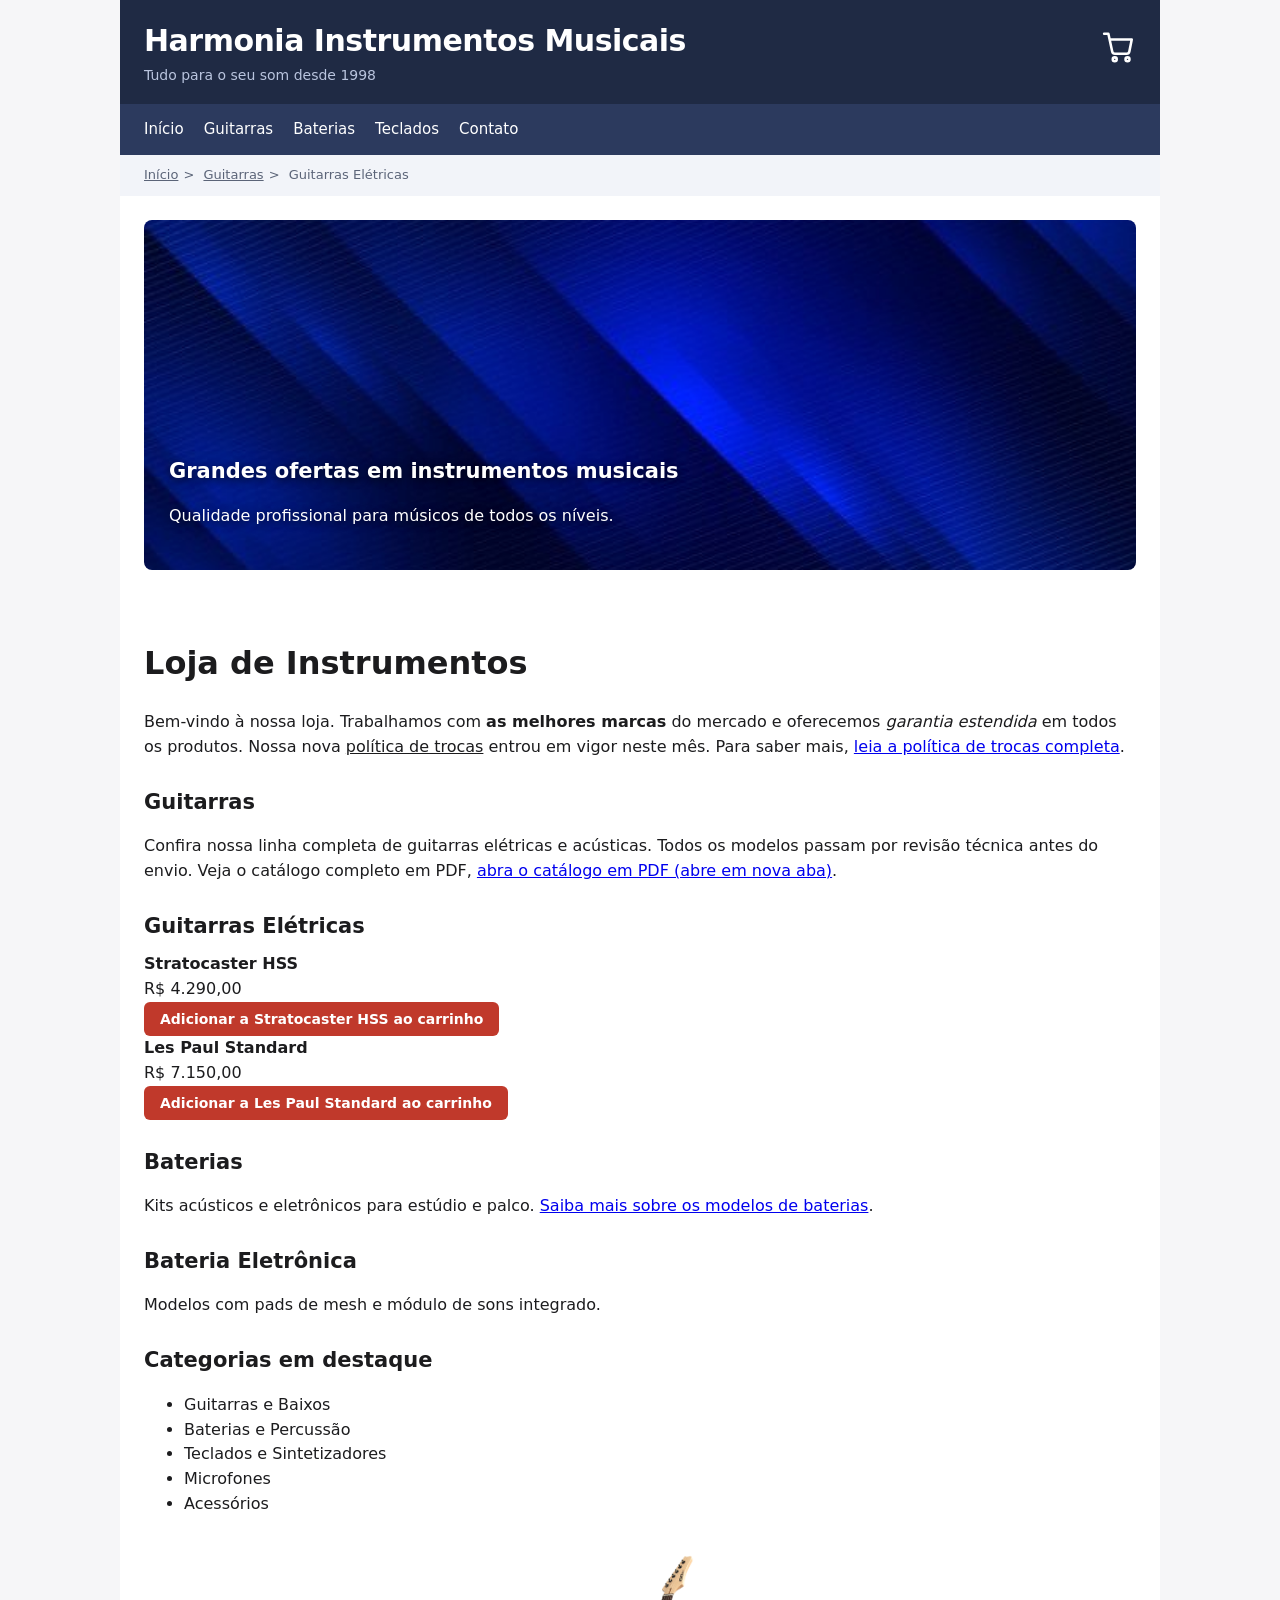
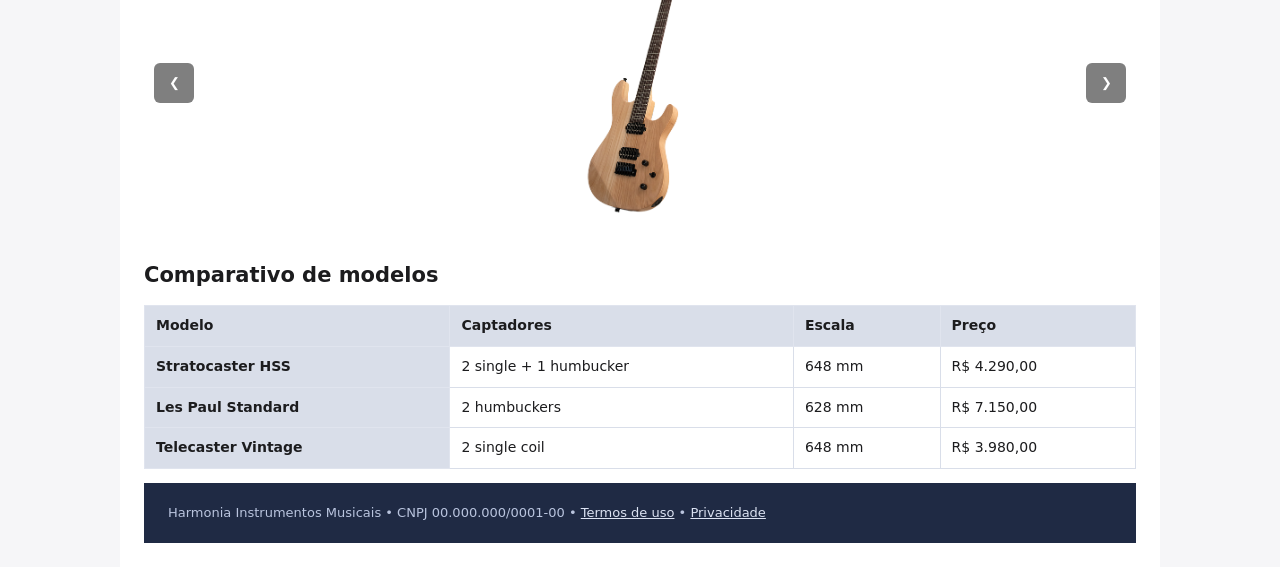
==== commit 90fd6d74: "Correção do carrossel" ====
--- a/index.html
+++ b/index.html
@@ -1,167 +1,180 @@
 <!DOCTYPE html>
 <html lang="pt-BR">
+
 <head>
-<meta charset="utf-8">
-<meta name="viewport" content="width=device-width, initial-scale=1">
-<title>Harmonia Instrumentos Musicais</title>
-<link rel="stylesheet" href="./assets/css/style.css">
-<script src="./assets/javascript/main.js" defer></script>
+  <meta charset="utf-8">
+  <meta name="viewport" content="width=device-width, initial-scale=1">
+  <title>Harmonia Instrumentos Musicais</title>
+  <link rel="stylesheet" href="./assets/css/style.css">
+  <script src="./assets/javascript/main.js" defer></script>
 </head>
+
 <body>
 
-<a class="skip-link" href="#conteudo-principal">Pular para o conteúdo principal</a>
+  <a class="skip-link" href="#conteudo-principal">Pular para o conteúdo principal</a>
 
-<div class="wrap">
-  <header id="topo">
-    <div class="topo-flex">
-      <div>
-        <div class="titulo-principal">Harmonia Instrumentos Musicais</div>
-        <div class="subtitulo">Tudo para o seu som desde 1998</div>
+  <div class="wrap">
+    <header id="topo">
+      <div class="topo-flex">
+        <div>
+          <div class="titulo-principal">Harmonia Instrumentos Musicais</div>
+          <div class="subtitulo">Tudo para o seu som desde 1998</div>
+        </div>
+        <div>
+          <a href="carrinho.html" aria-label="Carrinho de compras">
+            <img
+              src="data:image/svg+xml,%3Csvg%20xmlns%3D%22http%3A%2F%2Fwww.w3.org%2F2000%2Fsvg%22%20viewBox%3D%220%200%2024%2024%22%20fill%3D%22none%22%20stroke%3D%22%23ffffff%22%20stroke-width%3D%221.8%22%20stroke-linecap%3D%22round%22%20stroke-linejoin%3D%22round%22%3E%3Ccircle%20cx%3D%229%22%20cy%3D%2220%22%20r%3D%221.4%22%2F%3E%3Ccircle%20cx%3D%2218%22%20cy%3D%2220%22%20r%3D%221.4%22%2F%3E%3Cpath%20d%3D%22M1.5%202h3l2.7%2012.4a2%202%200%200%200%202%201.6h8.1a2%202%200%200%200%202-1.6L21%206H6%22%2F%3E%3C%2Fsvg%3E"
+              width="34" height="34" alt="Ir para o carrinho de compras">
+          </a>
+        </div>
       </div>
-      <div>
-        <a href="carrinho.html" aria-label="Carrinho de compras">
-          <img src="data:image/svg+xml,%3Csvg%20xmlns%3D%22http%3A%2F%2Fwww.w3.org%2F2000%2Fsvg%22%20viewBox%3D%220%200%2024%2024%22%20fill%3D%22none%22%20stroke%3D%22%23ffffff%22%20stroke-width%3D%221.8%22%20stroke-linecap%3D%22round%22%20stroke-linejoin%3D%22round%22%3E%3Ccircle%20cx%3D%229%22%20cy%3D%2220%22%20r%3D%221.4%22%2F%3E%3Ccircle%20cx%3D%2218%22%20cy%3D%2220%22%20r%3D%221.4%22%2F%3E%3Cpath%20d%3D%22M1.5%202h3l2.7%2012.4a2%202%200%200%200%202%201.6h8.1a2%202%200%200%200%202-1.6L21%206H6%22%2F%3E%3C%2Fsvg%3E" width="34" height="34" alt="Ir para o carrinho de compras">
-        </a>
-      </div>
-    </div>
-  </header>
+    </header>
 
-  <nav id="menu" aria-label="Navegação Principal">
-    <ul>
-      <li><a href="index.html">Início</a></li>
-      <li><a href="guitarras.html">Guitarras</a></li>
-      <li><a href="baterias.html">Baterias</a></li>
-      <li><a href="teclados.html">Teclados</a></li>
-      <li><a href="./páginas/contato.html">Contato</a></li>
-    </ul>
-  </nav>
+    <nav id="menu" aria-label="Navegação Principal">
+      <ul>
+        <li><a href="index.html">Início</a></li>
+        <li><a href="guitarras.html">Guitarras</a></li>
+        <li><a href="baterias.html">Baterias</a></li>
+        <li><a href="teclados.html">Teclados</a></li>
+        <li><a href="./páginas/contato.html">Contato</a></li>
+      </ul>
+    </nav>
 
-  <nav id="trilha" aria-label="Trilha de navegação">
-    <ol>
-      <li><a href="index.html">Início</a></li>
-      <li><a href="guitarras.html">Guitarras</a></li>
-      <li aria-current="page">Guitarras Elétricas</li>
-    </ol>
-  </nav>
+    <nav id="trilha" aria-label="Trilha de navegação">
+      <ol>
+        <li><a href="index.html">Início</a></li>
+        <li><a href="guitarras.html">Guitarras</a></li>
+        <li aria-current="page">Guitarras Elétricas</li>
+      </ol>
+    </nav>
 
-<section class="banner">
+    <section class="banner">
 
-    <img src="./assets/carrossel/banner.jpg" alt="Promoções de instrumentos musicais">
+      <img src="./assets/carrossel/banner.jpg" alt="Promoções de instrumentos musicais">
 
-    <div class="banner-texto">
+      <div class="banner-texto">
         <h2>Grandes ofertas em instrumentos musicais</h2>
         <p>Qualidade profissional para músicos de todos os níveis.</p>
-    </div>
+      </div>
 
-</section>
-  
-<div id="miolo">
+    </section>
 
-  <main id="conteudo-principal" tabindex="1">
+    <div id="miolo">
 
-    <h1>Loja de Instrumentos</h1>
+      <main id="conteudo-principal" tabindex="1">
 
-    <p>
-      Bem-vindo à nossa loja. Trabalhamos com <strong>as melhores marcas</strong> do mercado e oferecemos
-      <em>garantia estendida</em> em todos os produtos. Nossa nova <u>política de trocas</u> entrou em vigor
-      neste mês. Para saber mais, <a href="politica.html">leia a política de trocas completa</a>.
-    </p>
+        <h1>Loja de Instrumentos</h1>
 
-    <h2>Guitarras</h2>
+        <p>
+          Bem-vindo à nossa loja. Trabalhamos com <strong>as melhores marcas</strong> do mercado e oferecemos
+          <em>garantia estendida</em> em todos os produtos. Nossa nova <u>política de trocas</u> entrou em vigor
+          neste mês. Para saber mais, <a href="politica.html">leia a política de trocas completa</a>.
+        </p>
 
-    <p>
-      Confira nossa linha completa de guitarras elétricas e acústicas. Todos os modelos passam por
-      revisão técnica antes do envio. Veja o catálogo completo em PDF,
-      <a href="catalogo.pdf" target="_blank" rel="noopener noreferrer">abra o catálogo em PDF (abre em nova aba)</a>.
-    </p>
+        <h2>Guitarras</h2>
 
-    <h3>Guitarras Elétricas</h3>
+        <p>
+          Confira nossa linha completa de guitarras elétricas e acústicas. Todos os modelos passam por
+          revisão técnica antes do envio. Veja o catálogo completo em PDF,
+          <a href="catalogo.pdf" target="_blank" rel="noopener noreferrer">abra o catálogo em PDF (abre em nova
+            aba)</a>.
+        </p>
 
-    <ul class="produtos-lista">
-      <li class="cartao">
-        <strong>Stratocaster HSS</strong><br>
-        R$ 4.290,00<br>
-        <button type="button" class="botao" onclick="adicionarCarrinho(101)">Adicionar a Stratocaster HSS ao carrinho</button>
-      </li>
-      <li class="cartao">
-        <strong>Les Paul Standard</strong><br>
-        R$ 7.150,00<br>
-        <button type="button" class="botao" onclick="adicionarCarrinho(102)">Adicionar a Les Paul Standard ao carrinho</button>
-      </li>
-     </ul>
+        <h3>Guitarras Elétricas</h3>
 
-    <h2>Baterias</h2>
+        <ul class="produtos-lista">
+          <li class="cartao">
+            <strong>Stratocaster HSS</strong><br>
+            R$ 4.290,00<br>
+            <button type="button" class="botao" onclick="adicionarCarrinho(101)">Adicionar a Stratocaster HSS ao
+              carrinho</button>
+          </li>
+          <li class="cartao">
+            <strong>Les Paul Standard</strong><br>
+            R$ 7.150,00<br>
+            <button type="button" class="botao" onclick="adicionarCarrinho(102)">Adicionar a Les Paul Standard ao
+              carrinho</button>
+          </li>
+        </ul>
 
-    <p>Kits acústicos e eletrônicos para estúdio e palco. <a href="baterias.html">Saiba mais sobre os modelos de baterias</a>.</p>
+        <h2>Baterias</h2>
 
-    <h3>Bateria Eletrônica</h3>
+        <p>Kits acústicos e eletrônicos para estúdio e palco. <a href="baterias.html">Saiba mais sobre os modelos de
+            baterias</a>.</p>
 
-    <p>Modelos com pads de mesh e módulo de sons integrado.</p>
+        <h3>Bateria Eletrônica</h3>
 
-    <h2>Categorias em destaque</h2>
+        <p>Modelos com pads de mesh e módulo de sons integrado.</p>
 
-    <ul class="destaques-lista">
-      <li>Guitarras e Baixos</li>
-      <li>Baterias e Percussão</li>
-      <li>Teclados e Sintetizadores</li>
-      <li>Microfones</li>
-      <li>Acessórios</li>
-    </ul>
+        <h2>Categorias em destaque</h2>
 
-    <h2>Comparativo de modelos</h2>
+        <ul class="destaques-lista">
+          <li>Guitarras e Baixos</li>
+          <li>Baterias e Percussão</li>
+          <li>Teclados e Sintetizadores</li>
+          <li>Microfones</li>
+          <li>Acessórios</li>
+        </ul>
 
-    <table>
-    <thead>
-      <tr>
-        <th scope="col" class="cab">Modelo</th>
-        <th scope="col" class="cab">Captadores</th>
-        <th scope="col" class="cab">Escala</th>
-        <th scope="col" class="cab">Preço</th>
-      </tr>
-    </thead>
-    <tbody>
-      <tr>
-        <th scope="row" class="cab">Stratocaster HSS</th>
-        <td>2 single + 1 humbucker</td>
-        <td>648 mm</td>
-        <td>R$ 4.290,00</td>
-      </tr>
-      <tr>
-        <th scope="row" class="cab">Les Paul Standard</th>
-        <td>2 humbuckers</td>
-        <td>628 mm</td>
-        <td>R$ 7.150,00</td>
-      </tr>
-      <tr>
-        <th scope="row" class="cab">Telecaster Vintage</th>
-        <td>2 single coil</td>
-        <td>648 mm</td>
-        <td>R$ 3.980,00</td>
-      </tr>
-    </tbody>
-  </table>
+        <section class="carrossel">
 
-<section class="carrossel">
+          <button id="botaoanterior" class="nav-btn">❮</button>
 
-    <div class="slides">
+          <div class="slides">
 
-        <img src="./assets/carrossel/guitarra.png" alt="Guitarra em destaque">
+            <img src="./assets/carrossel/guitarra.png" alt="Guitarra em destaque">
 
-        <img src="./assets/carrossel/bateria.png" alt="Bateria em destaque">
+            <img src="./assets/carrossel/bateria.png" alt="Bateria em destaque">
 
-        <img src="./assets/carrossel/teclado.png" alt="Teclado em destaque">
+            <img src="./assets/carrossel/teclado.png" alt="Teclado em destaque">
+
+          </div>
+
+          <button id="botaoproximo" class="nav-btn">❯</button>
+
+        </section>
+
+        <h2>Comparativo de modelos</h2>
+
+        <table>
+          <thead>
+            <tr>
+              <th scope="col" class="cab">Modelo</th>
+              <th scope="col" class="cab">Captadores</th>
+              <th scope="col" class="cab">Escala</th>
+              <th scope="col" class="cab">Preço</th>
+            </tr>
+          </thead>
+          <tbody>
+            <tr>
+              <th scope="row" class="cab">Stratocaster HSS</th>
+              <td>2 single + 1 humbucker</td>
+              <td>648 mm</td>
+              <td>R$ 4.290,00</td>
+            </tr>
+            <tr>
+              <th scope="row" class="cab">Les Paul Standard</th>
+              <td>2 humbuckers</td>
+              <td>628 mm</td>
+              <td>R$ 7.150,00</td>
+            </tr>
+            <tr>
+              <th scope="row" class="cab">Telecaster Vintage</th>
+              <td>2 single coil</td>
+              <td>648 mm</td>
+              <td>R$ 3.980,00</td>
+            </tr>
+          </tbody>
+        </table>
+
+        <footer id="rodape">
+          Harmonia Instrumentos Musicais &bull; CNPJ 00.000.000/0001-00 &bull;
+          <a href="termos.html">Termos de uso</a> &bull;
+          <a href="privacidade.html">Privacidade</a>
+        </footer>
 
     </div>
 
-</section>
+</body>
 
-<footer id="rodape">
-  Harmonia Instrumentos Musicais &bull; CNPJ 00.000.000/0001-00 &bull;
-  <a href="termos.html">Termos de uso</a> &bull;
-  <a href="privacidade.html">Privacidade</a>
-</footer>
-
-</div>
-
-</body>
 </html>
--- a/assets/css/style.css
+++ b/assets/css/style.css
@@ -243,7 +243,7 @@
         box-shadow .3s ease;
 }
 
-.cartao:hover {
+.botao:hover {
     transform: scale(1.05);
     box-shadow: 0 6px 18px var(--cor-sombra);
 }
@@ -387,6 +387,7 @@
 }
 
 .carrossel {
+    position: relative;
     overflow: hidden;
     width: 100%;
 }
@@ -401,6 +402,38 @@
     flex-shrink: 0;
     height: 300px;
     object-fit: contain;
+}
+
+.nav-btn {
+    position: absolute;
+    top: 50%;
+    transform: translateY(-50%);
+    display: flex;
+    justify-content: center;
+    align-items: center;
+    width: 40px;
+    height: 40px;
+    background-color: rgba(0, 0, 0, 0.5);
+    color: white;
+    border: none;
+    cursor: pointer;
+    border-radius: 15%;
+    z-index: 9999;
+}
+
+#botaoanterior {
+    left: 10px;
+}
+
+#botaoproximo {
+    right: 10px;
+}
+
+.nav-btn:hover {
+    width: 45px;
+    height: 45px;
+    transition: transform 0.9s ease;
+    box-shadow: 0 6px 18px var(--cor-sombra);
 }
 
 /* ==========================================
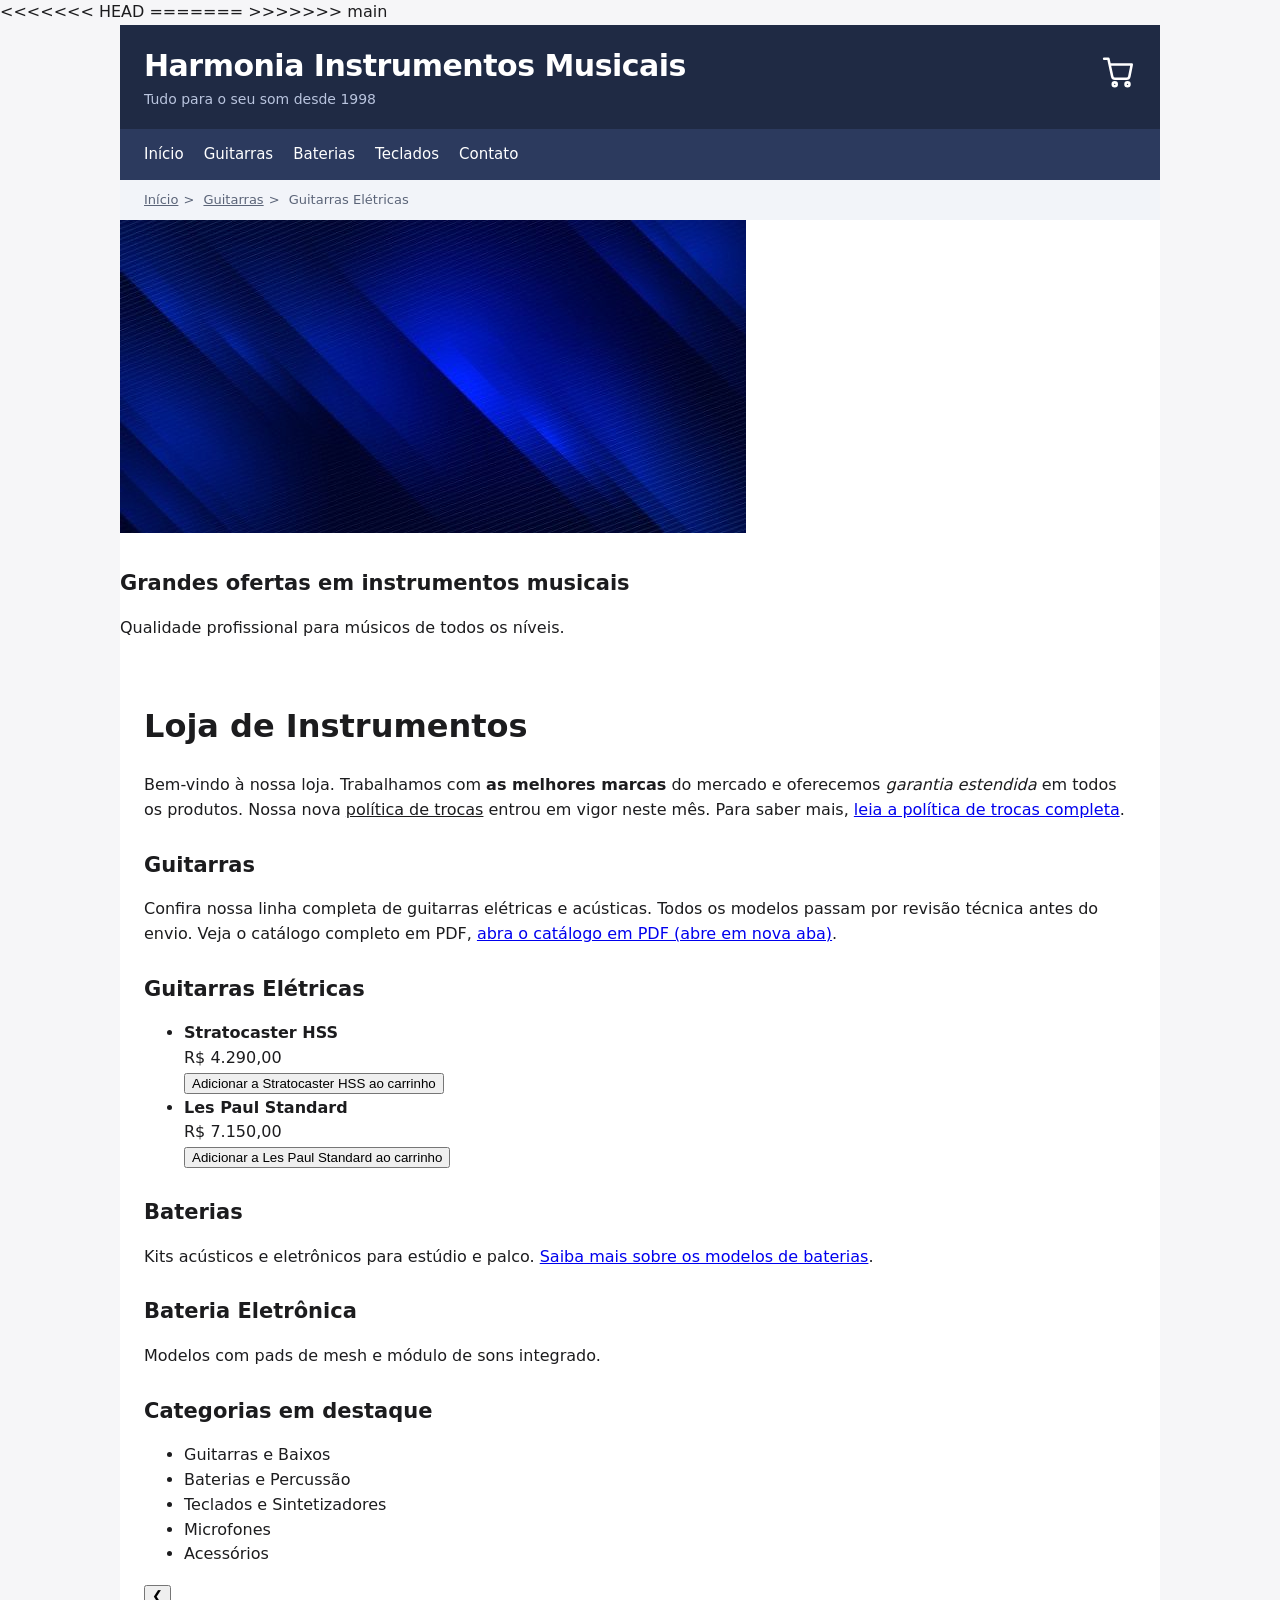
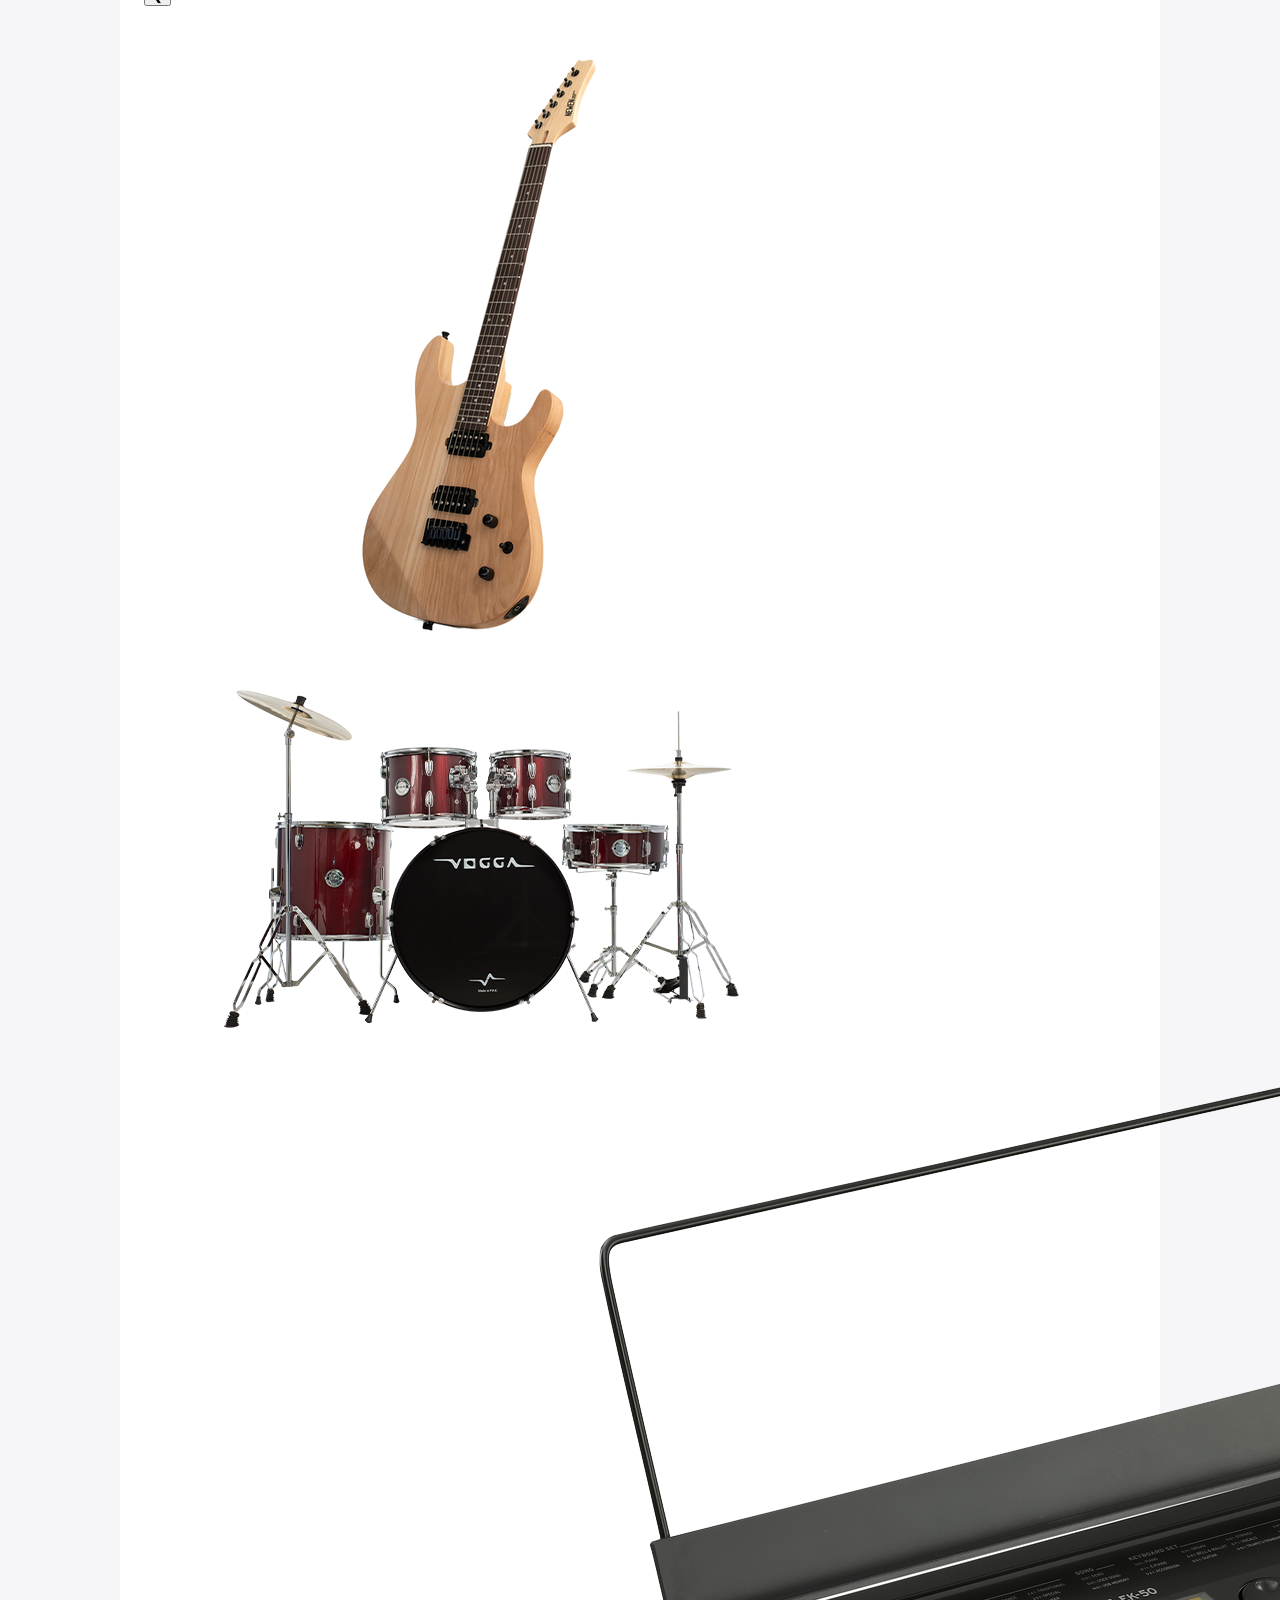
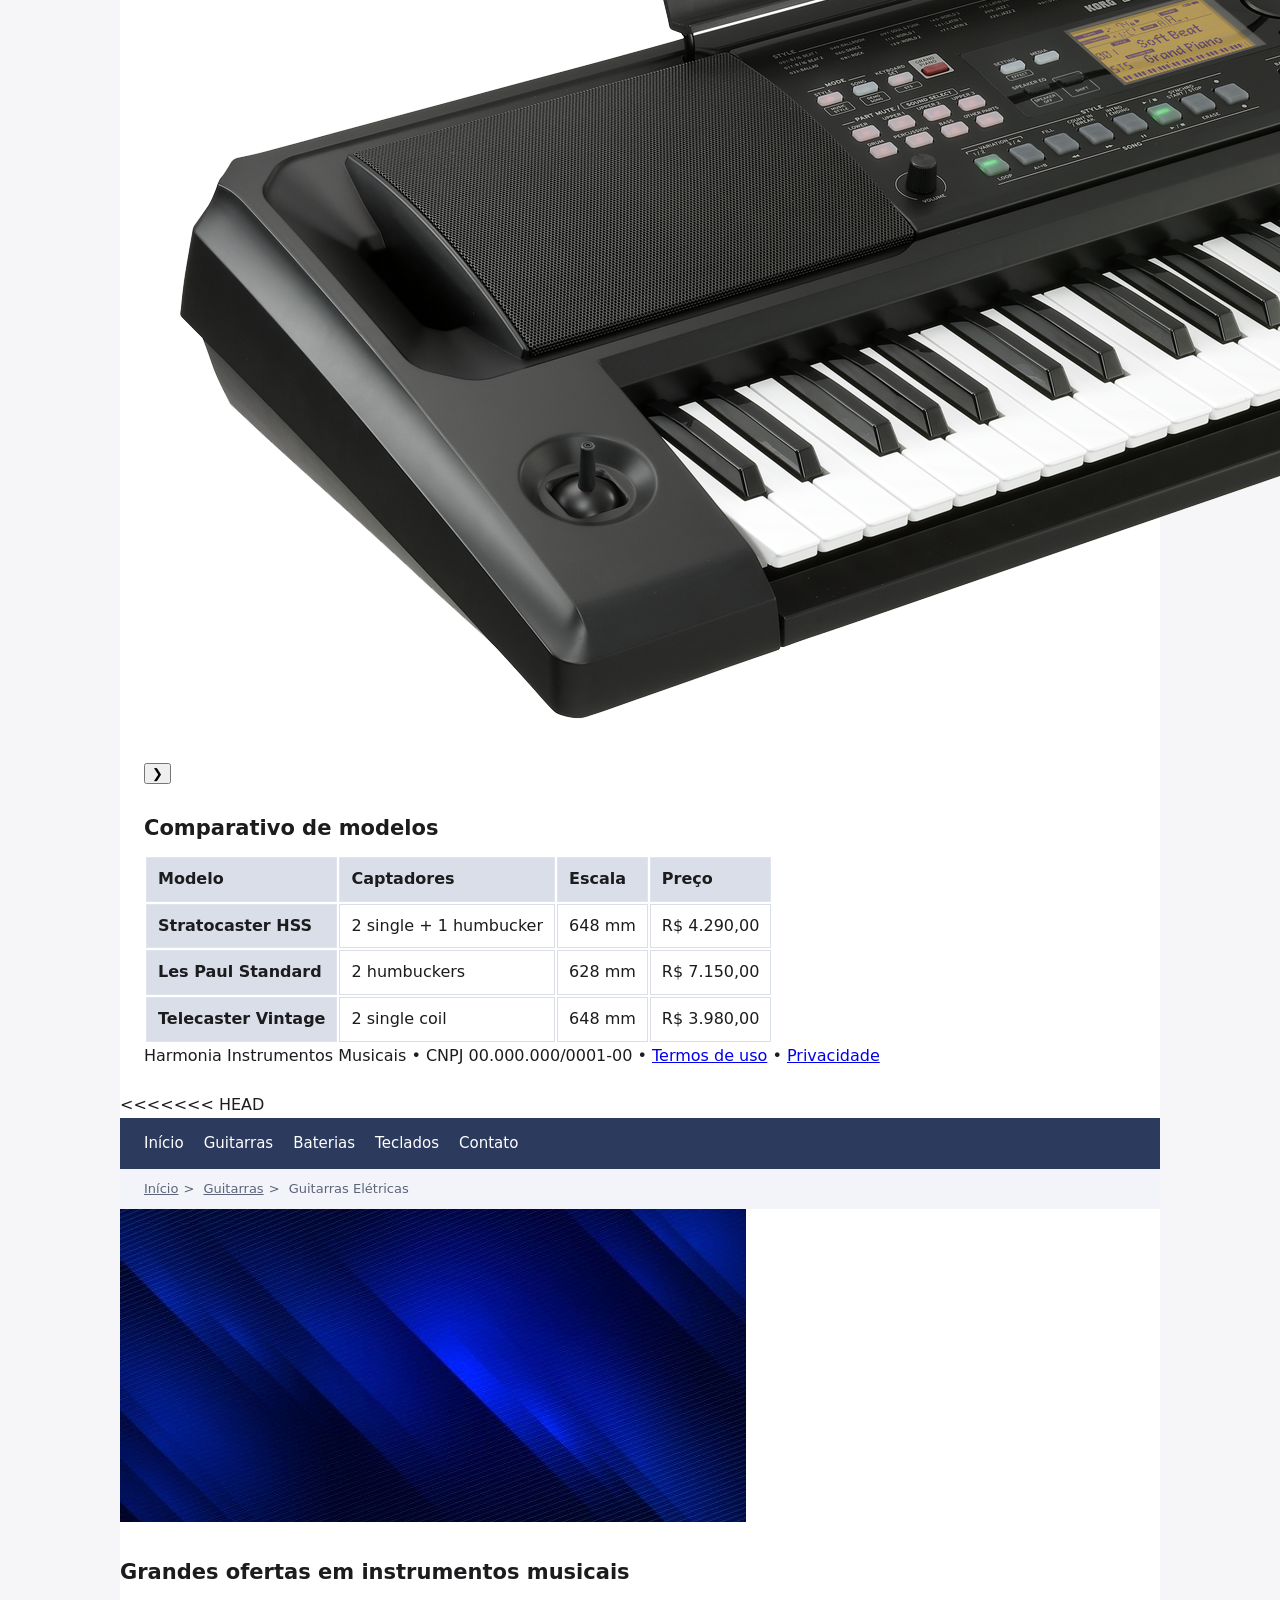
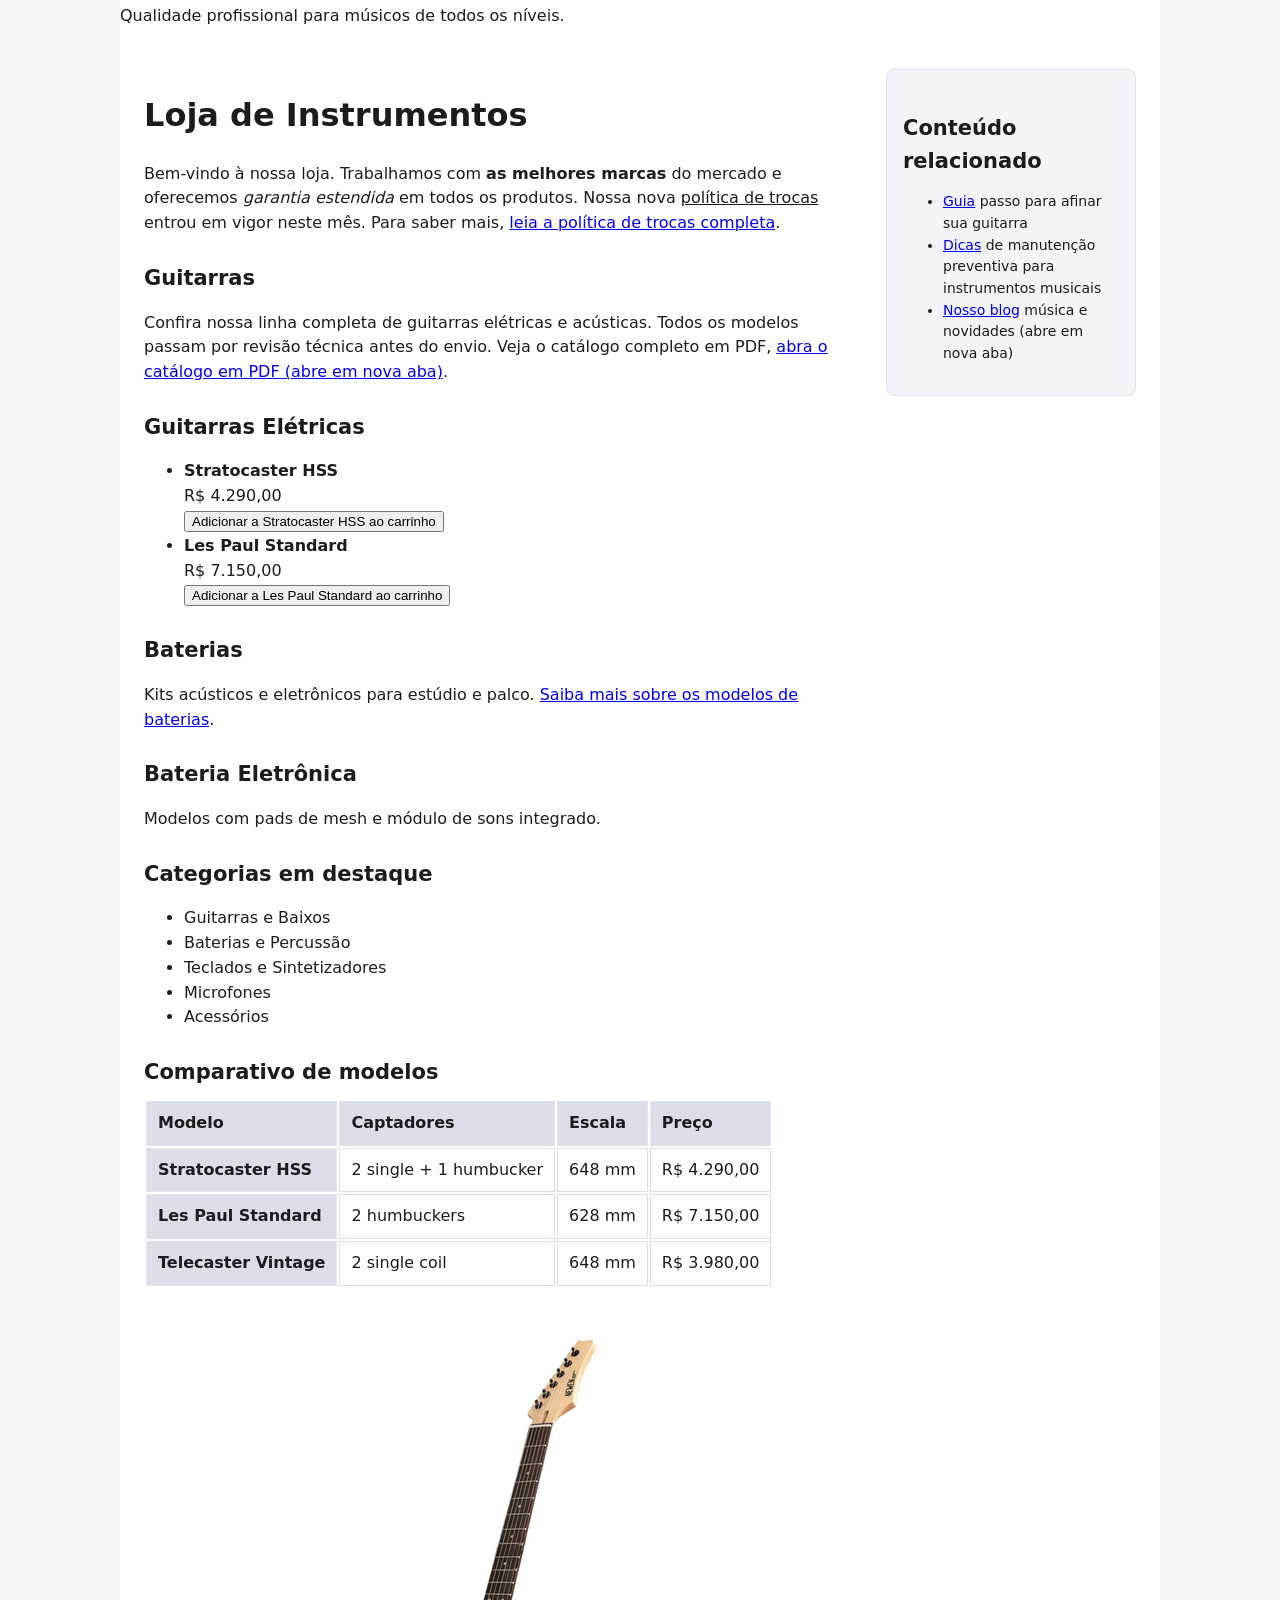
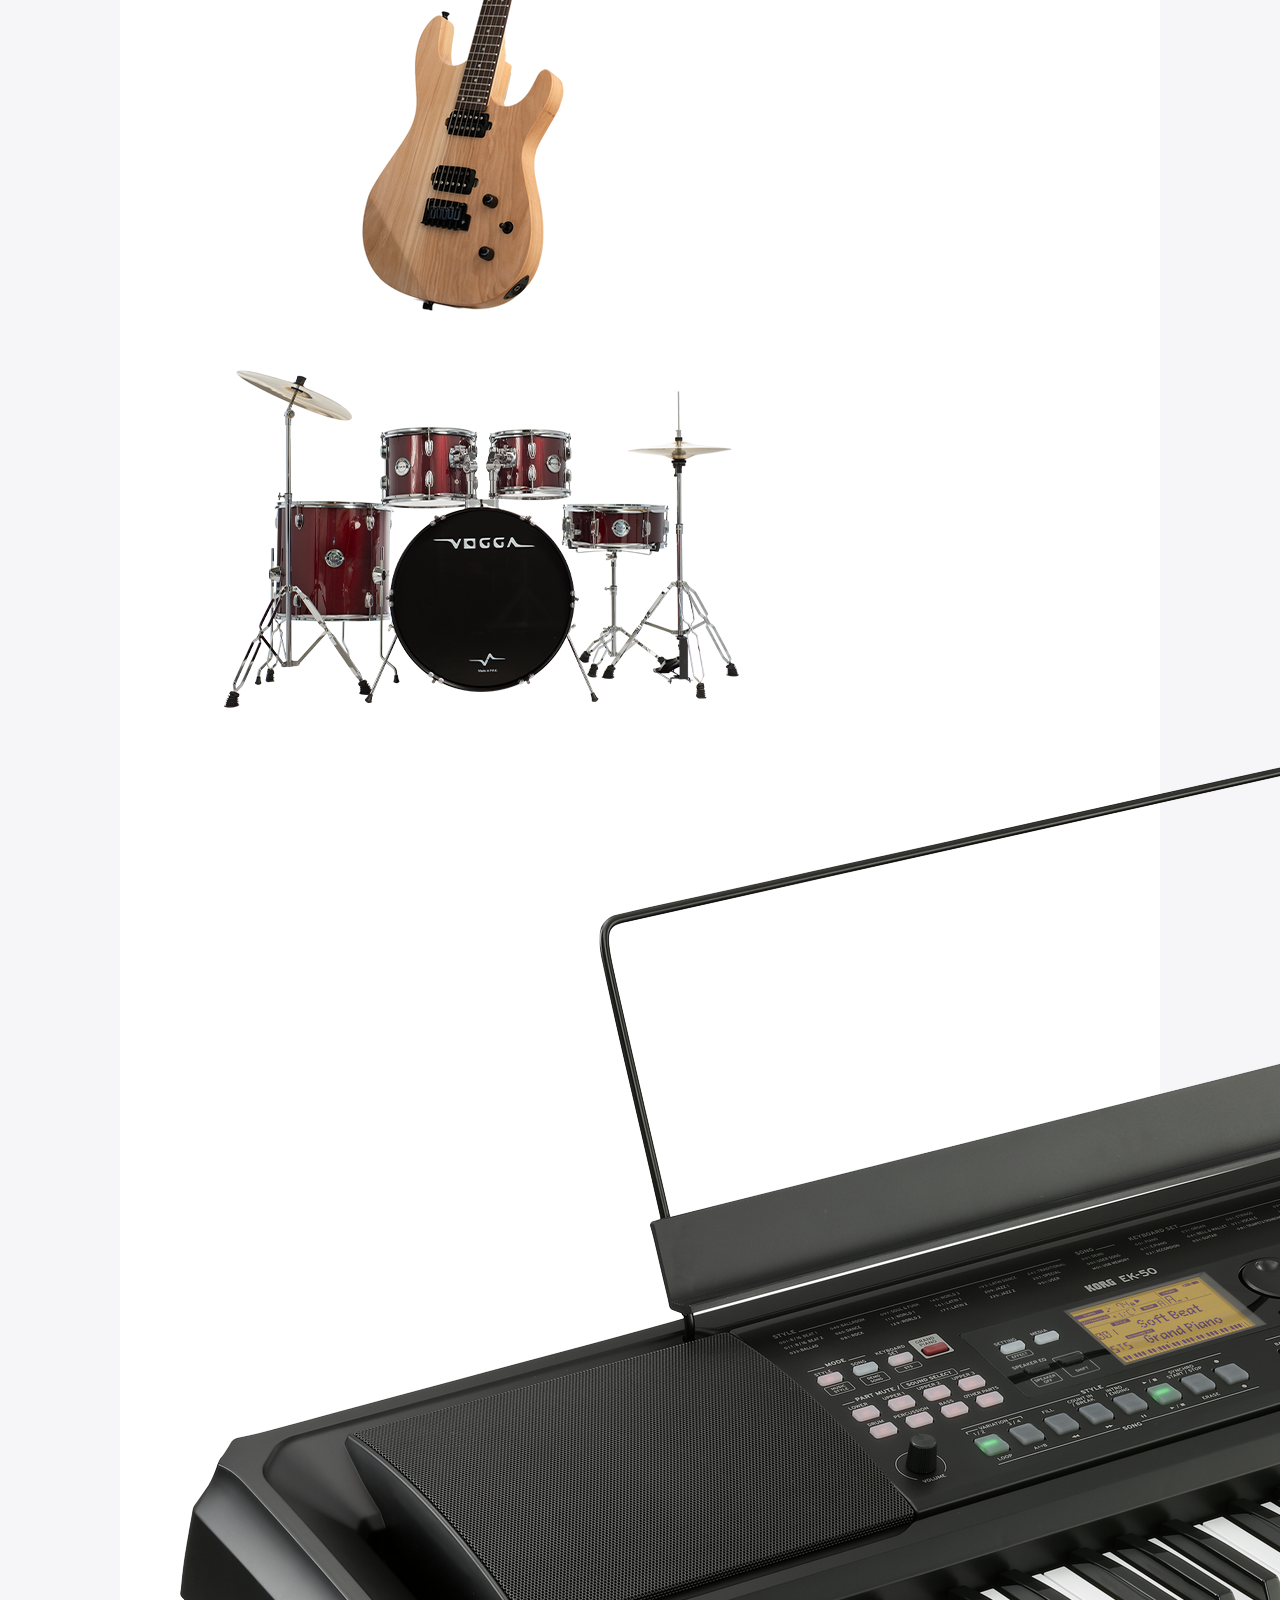
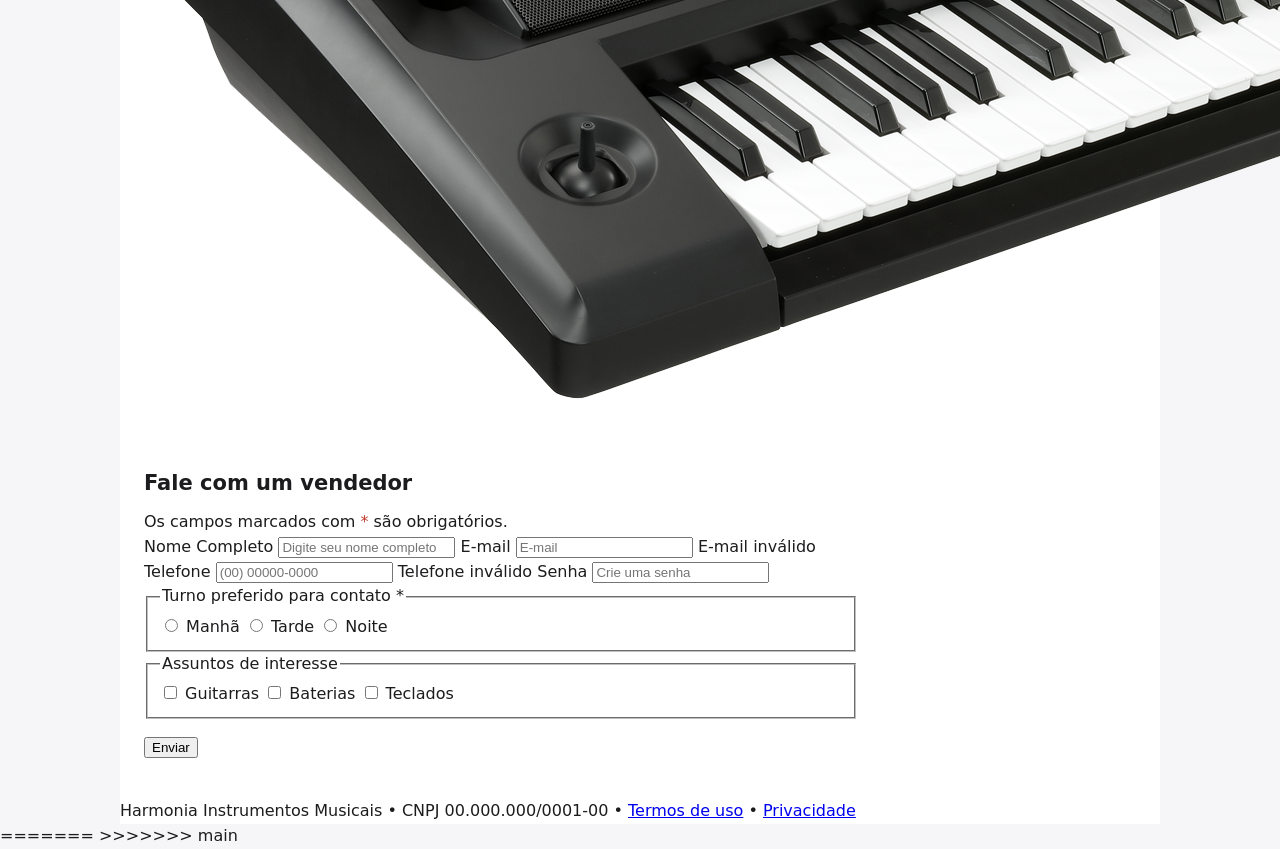
==== commit 6ee7f69c: "Correção no carrossel" ====
--- a/index.html
+++ b/index.html
@@ -2,11 +2,19 @@
 <html lang="pt-BR">
 
 <head>
+<<<<<<< HEAD
+<meta charset="utf-8">
+<meta name="viewport" content="width=device-width, initial-scale=1">
+<title>Harmonia Instrumentos Musicais</title>
+<link rel="stylesheet" href="./assets/css/style.css">
+<script src="./assets/javascript/main.js" defer></script>
+=======
   <meta charset="utf-8">
   <meta name="viewport" content="width=device-width, initial-scale=1">
   <title>Harmonia Instrumentos Musicais</title>
   <link rel="stylesheet" href="./assets/css/style.css">
   <script src="./assets/javascript/main.js" defer></script>
+>>>>>>> main
 </head>
 
 <body>
@@ -174,6 +182,206 @@
         </footer>
 
     </div>
+<<<<<<< HEAD
+  </header>
+
+  <nav id="menu" aria-label="Navegação Principal">
+    <ul>
+      <li><a href="index.html">Início</a></li>
+      <li><a href="guitarras.html">Guitarras</a></li>
+      <li><a href="baterias.html">Baterias</a></li>
+      <li><a href="teclados.html">Teclados</a></li>
+      <li><a href="contato.html">Contato</a></li>
+    </ul>
+  </nav>
+
+  <nav id="trilha" aria-label="Trilha de navegação">
+    <ol>
+      <li><a href="index.html">Início</a></li>
+      <li><a href="guitarras.html">Guitarras</a></li>
+      <li aria-current="page">Guitarras Elétricas</li>
+    </ol>
+  </nav>
+
+<section class="banner">
+
+    <img src="./assets/carrossel/banner.jpg" alt="Promoções de instrumentos musicais">
+
+    <div class="banner-texto">
+        <h2>Grandes ofertas em instrumentos musicais</h2>
+        <p>Qualidade profissional para músicos de todos os níveis.</p>
+    </div>
+
+</section>
+  
+<div id="miolo">
+
+  <main id="conteudo-principal" tabindex="1">
+
+    <h1>Loja de Instrumentos</h1>
+
+    <p>
+      Bem-vindo à nossa loja. Trabalhamos com <strong>as melhores marcas</strong> do mercado e oferecemos
+      <em>garantia estendida</em> em todos os produtos. Nossa nova <u>política de trocas</u> entrou em vigor
+      neste mês. Para saber mais, <a href="politica.html">leia a política de trocas completa</a>.
+    </p>
+
+    <h2>Guitarras</h2>
+
+    <p>
+      Confira nossa linha completa de guitarras elétricas e acústicas. Todos os modelos passam por
+      revisão técnica antes do envio. Veja o catálogo completo em PDF,
+      <a href="catalogo.pdf" target="_blank" rel="noopener noreferrer">abra o catálogo em PDF (abre em nova aba)</a>.
+    </p>
+
+    <h3>Guitarras Elétricas</h3>
+
+    <ul class="produtos-lista">
+      <li class="cartao">
+        <strong>Stratocaster HSS</strong><br>
+        R$ 4.290,00<br>
+        <button type="button" class="botao" onclick="adicionarCarrinho(101)">Adicionar a Stratocaster HSS ao carrinho</button>
+      </li>
+      <li class="cartao">
+        <strong>Les Paul Standard</strong><br>
+        R$ 7.150,00<br>
+        <button type="button" class="botao" onclick="adicionarCarrinho(102)">Adicionar a Les Paul Standard ao carrinho</button>
+      </li>
+     </ul>
+
+    <h2>Baterias</h2>
+
+    <p>Kits acústicos e eletrônicos para estúdio e palco. <a href="baterias.html">Saiba mais sobre os modelos de baterias</a>.</p>
+
+    <h3>Bateria Eletrônica</h3>
+
+    <p>Modelos com pads de mesh e módulo de sons integrado.</p>
+
+    <h2>Categorias em destaque</h2>
+
+    <ul class="destaques-lista">
+      <li>Guitarras e Baixos</li>
+      <li>Baterias e Percussão</li>
+      <li>Teclados e Sintetizadores</li>
+      <li>Microfones</li>
+      <li>Acessórios</li>
+    </ul>
+
+    <h2>Comparativo de modelos</h2>
+
+    <table>
+    <thead>
+      <tr>
+        <th scope="col" class="cab">Modelo</th>
+        <th scope="col" class="cab">Captadores</th>
+        <th scope="col" class="cab">Escala</th>
+        <th scope="col" class="cab">Preço</th>
+      </tr>
+    </thead>
+    <tbody>
+      <tr>
+        <th scope="row" class="cab">Stratocaster HSS</th>
+        <td>2 single + 1 humbucker</td>
+        <td>648 mm</td>
+        <td>R$ 4.290,00</td>
+      </tr>
+      <tr>
+        <th scope="row" class="cab">Les Paul Standard</th>
+        <td>2 humbuckers</td>
+        <td>628 mm</td>
+        <td>R$ 7.150,00</td>
+      </tr>
+      <tr>
+        <th scope="row" class="cab">Telecaster Vintage</th>
+        <td>2 single coil</td>
+        <td>648 mm</td>
+        <td>R$ 3.980,00</td>
+      </tr>
+    </tbody>
+  </table>
+
+<section class="carrossel">
+
+    <div class="slides">
+
+        <img src="./assets/carrossel/guitarra.png" alt="Guitarra em destaque">
+
+        <img src="./assets/carrossel/bateria.png" alt="Bateria em destaque">
+
+        <img src="./assets/carrossel/teclado.png" alt="Teclado em destaque">
+
+    </div>
+
+</section>
+
+    <h2>Fale com um vendedor</h2>
+
+    <div class="aviso">Os campos marcados com <span style="color:#c0392b">*</span> são obrigatórios.</div>
+
+    <form action="/enviar" method="post">
+
+      <label for="nome">Nome Completo</label>
+      <input type="text" id="nome" name="nome" placeholder="Digite seu nome completo" required>
+
+      <label for="email">E-mail</label>
+      <input type="email" id="email" name="email" placeholder="E-mail" required>
+      <span class="erro-msg">E-mail inválido</span>
+
+      <label for="telefone">Telefone</label>
+      <input type="text" id="telefone" name="telefone" placeholder="(00) 00000-0000">
+      <span class="erro-msg">Telefone inválido</span>
+     
+      <label for="senha">Senha</label>
+      <input type="password" id="senha" name="senha" placeholder="Crie uma senha">
+     
+      <fieldset>
+        <legend>Turno preferido para contato *</legend>
+        <label for="manha"><input type="radio" name="turno" id="manha" value="manha" required> Manhã</label>
+        <label for="tarde"><input type="radio" name="turno" id="tarde" value="tarde"> Tarde</label>
+        <label for="noite"><input type="radio" name="turno" id="noite" value="noite"> Noite</label>
+      </fieldset>
+
+      <fieldset>
+        <legend>Assuntos de interesse</legend>
+        <label for="i1"><input type="checkbox" name="int" id="i1"> Guitarras</label>
+        <label for="i2"><input type="checkbox" name="int" id="i2"> Baterias</label>
+        <label for="i3"><input type="checkbox" name="int" id="i3"> Teclados</label>
+      </fieldset>
+
+      <p><button type="submit" class="botao">Enviar</button></p>
+
+    </form>
+
+  </main>
+
+  <aside class="lateral" aria-labelledby="titulo-relacionado">
+  <h2 id="titulo-relacionado">Conteúdo relacionado</h2>
+  <ul class="lateral-lista">
+    <li>
+      <a href="afinacao.html">Guia</a> <a>passo para afinar sua guitarra</a>
+    </li>
+    <li>
+      <a href="manutencao.html">Dicas</a> <a>de manutenção preventiva para instrumentos musicais</a>
+    </li>
+    <li>
+      <a href="blog.html" target="_blank" rel="noopener noreferrer">
+        Nosso blog</a> <a> música e novidades <span class="sr-only">(abre em nova aba)</span>
+      </a>
+    </li>
+  </ul>
+</aside>
+
+</div>
+
+<footer id="rodape">
+  Harmonia Instrumentos Musicais &bull; CNPJ 00.000.000/0001-00 &bull;
+  <a href="termos.html">Termos de uso</a> &bull;
+  <a href="privacidade.html">Privacidade</a>
+</footer>
+
+</div>
+=======
+>>>>>>> main
 
 </body>
 
--- a/assets/css/style.css
+++ b/assets/css/style.css
@@ -243,7 +243,11 @@
         box-shadow .3s ease;
 }
 
+<<<<<<< HEAD
+.cartao:hover {
+=======
 .botao:hover {
+>>>>>>> main
     transform: scale(1.05);
     box-shadow: 0 6px 18px var(--cor-sombra);
 }
@@ -387,7 +391,10 @@
 }
 
 .carrossel {
+<<<<<<< HEAD
+=======
     position: relative;
+>>>>>>> main
     overflow: hidden;
     width: 100%;
 }
@@ -404,6 +411,8 @@
     object-fit: contain;
 }
 
+<<<<<<< HEAD
+=======
 .nav-btn {
     position: absolute;
     top: 50%;
@@ -548,6 +557,7 @@
     border-color: var(--cor-erro);
 }
 
+>>>>>>> main
 @media (prefers-color-scheme: dark) {
 
     :root {
--- a/assets/css/style.css
+++ b/assets/css/style.css
@@ -243,7 +243,11 @@
         box-shadow .3s ease;
 }
 
+<<<<<<< HEAD
+.cartao:hover {
+=======
 .botao:hover {
+>>>>>>> main
     transform: scale(1.05);
     box-shadow: 0 6px 18px var(--cor-sombra);
 }
@@ -387,7 +391,10 @@
 }
 
 .carrossel {
+<<<<<<< HEAD
+=======
     position: relative;
+>>>>>>> main
     overflow: hidden;
     width: 100%;
 }
@@ -404,6 +411,8 @@
     object-fit: contain;
 }
 
+<<<<<<< HEAD
+=======
 .nav-btn {
     position: absolute;
     top: 50%;
@@ -548,6 +557,7 @@
     border-color: var(--cor-erro);
 }
 
+>>>>>>> main
 @media (prefers-color-scheme: dark) {
 
     :root {
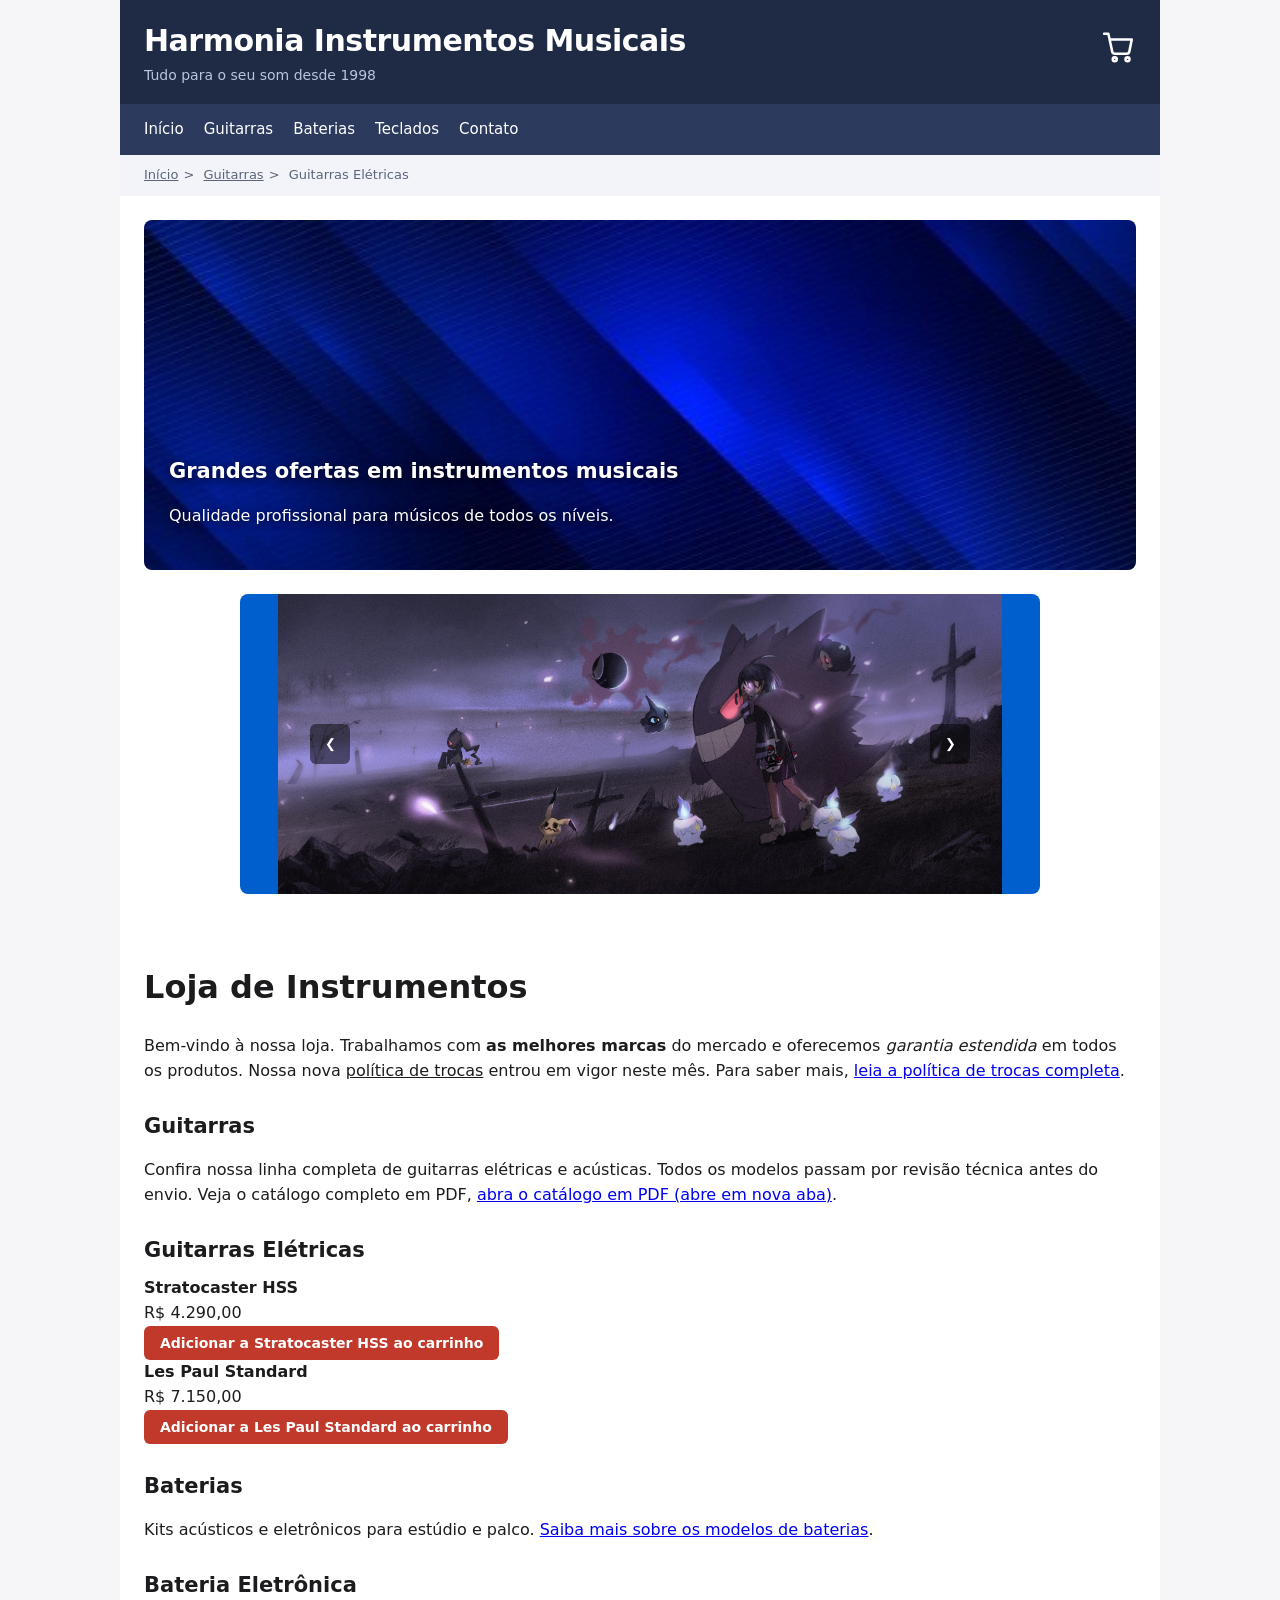
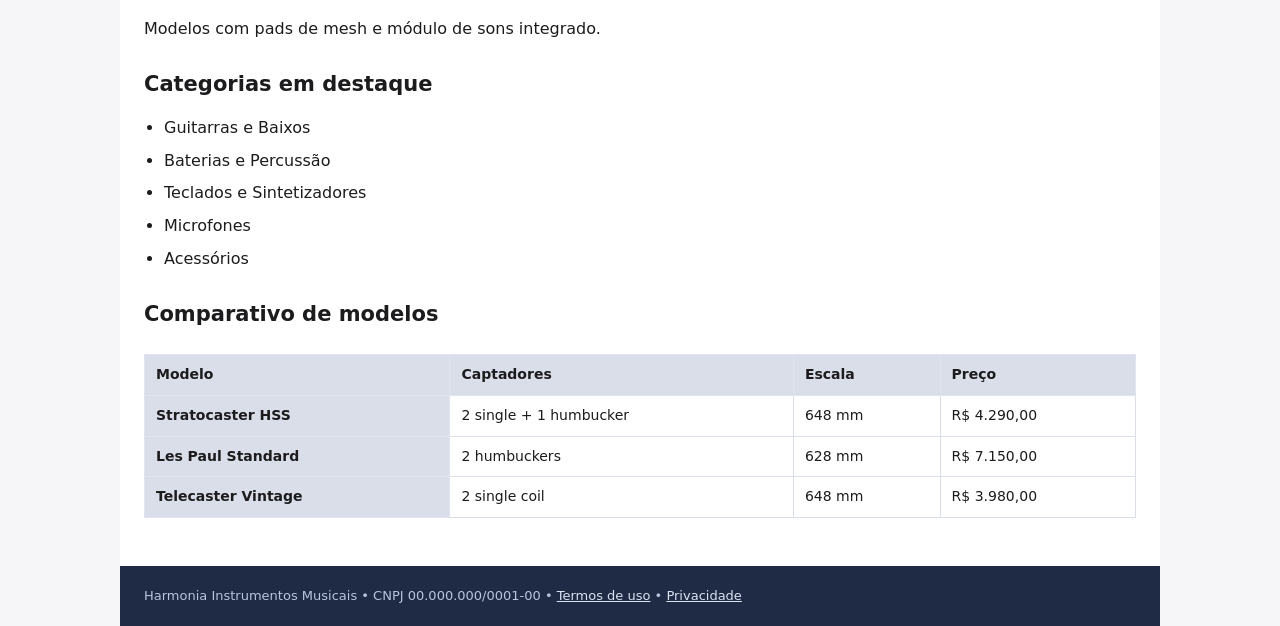
==== commit 8c654a7d: "Reponsividade adicionada" ====
--- a/index.html
+++ b/index.html
@@ -2,19 +2,12 @@
 <html lang="pt-BR">
 
 <head>
-<<<<<<< HEAD
-<meta charset="utf-8">
-<meta name="viewport" content="width=device-width, initial-scale=1">
-<title>Harmonia Instrumentos Musicais</title>
-<link rel="stylesheet" href="./assets/css/style.css">
-<script src="./assets/javascript/main.js" defer></script>
-=======
   <meta charset="utf-8">
   <meta name="viewport" content="width=device-width, initial-scale=1">
   <title>Harmonia Instrumentos Musicais</title>
   <link rel="stylesheet" href="./assets/css/style.css">
+  <link rel="icon" type="image/png" href="./assets/favicon/emoji guitarra.png">
   <script src="./assets/javascript/main.js" defer></script>
->>>>>>> main
 </head>
 
 <body>
@@ -44,7 +37,7 @@
         <li><a href="guitarras.html">Guitarras</a></li>
         <li><a href="baterias.html">Baterias</a></li>
         <li><a href="teclados.html">Teclados</a></li>
-        <li><a href="./páginas/contato.html">Contato</a></li>
+        <li><a href="./paginas/contato.html">Contato</a></li>
       </ul>
     </nav>
 
@@ -66,6 +59,24 @@
       </div>
 
     </section>
+
+            <section class="carrossel">
+
+          <button id="botaoanterior" class="nav-btn">❮</button>
+
+          <div class="slides">
+
+            <img src="./assets/carrossel/Allister.jpg" alt="Guitarra em destaque">
+
+            <img src="./assets/carrossel/Charizard.jpg" alt="Bateria em destaque">
+
+            <img src="./assets/carrossel/Dabe.jpg" alt="Teclado em destaque">
+
+          </div>
+
+          <button id="botaoproximo" class="nav-btn">❯</button>
+
+        </section>
 
     <div id="miolo">
 
@@ -124,264 +135,53 @@
           <li>Acessórios</li>
         </ul>
 
-        <section class="carrossel">
-
-          <button id="botaoanterior" class="nav-btn">❮</button>
-
-          <div class="slides">
-
-            <img src="./assets/carrossel/guitarra.png" alt="Guitarra em destaque">
-
-            <img src="./assets/carrossel/bateria.png" alt="Bateria em destaque">
-
-            <img src="./assets/carrossel/teclado.png" alt="Teclado em destaque">
-
-          </div>
-
-          <button id="botaoproximo" class="nav-btn">❯</button>
-
-        </section>
-
         <h2>Comparativo de modelos</h2>
 
-        <table>
-          <thead>
-            <tr>
-              <th scope="col" class="cab">Modelo</th>
-              <th scope="col" class="cab">Captadores</th>
-              <th scope="col" class="cab">Escala</th>
-              <th scope="col" class="cab">Preço</th>
-            </tr>
-          </thead>
-          <tbody>
-            <tr>
-              <th scope="row" class="cab">Stratocaster HSS</th>
-              <td>2 single + 1 humbucker</td>
-              <td>648 mm</td>
-              <td>R$ 4.290,00</td>
-            </tr>
-            <tr>
-              <th scope="row" class="cab">Les Paul Standard</th>
-              <td>2 humbuckers</td>
-              <td>628 mm</td>
-              <td>R$ 7.150,00</td>
-            </tr>
-            <tr>
-              <th scope="row" class="cab">Telecaster Vintage</th>
-              <td>2 single coil</td>
-              <td>648 mm</td>
-              <td>R$ 3.980,00</td>
-            </tr>
-          </tbody>
-        </table>
+        <div class="table-responsive">
 
+          <table>
+            <thead>
+              <tr>
+                <th scope="col" class="cab">Modelo</th>
+                <th scope="col" class="cab">Captadores</th>
+                <th scope="col" class="cab">Escala</th>
+                <th scope="col" class="cab">Preço</th>
+              </tr>
+            </thead>
+            <tbody>
+              <tr>
+                <th scope="row" class="cab">Stratocaster HSS</th>
+                <td>2 single + 1 humbucker</td>
+                <td>648 mm</td>
+                <td>R$ 4.290,00</td>
+              </tr>
+              <tr>
+                <th scope="row" class="cab">Les Paul Standard</th>
+                <td>2 humbuckers</td>
+                <td>628 mm</td>
+                <td>R$ 7.150,00</td>
+              </tr>
+              <tr>
+                <th scope="row" class="cab">Telecaster Vintage</th>
+                <td>2 single coil</td>
+                <td>648 mm</td>
+                <td>R$ 3.980,00</td>
+              </tr>
+            </tbody>
+          </table>
+        
+        </div>
+
+      </div>
+
+        </main>
         <footer id="rodape">
           Harmonia Instrumentos Musicais &bull; CNPJ 00.000.000/0001-00 &bull;
           <a href="termos.html">Termos de uso</a> &bull;
           <a href="privacidade.html">Privacidade</a>
         </footer>
 
-    </div>
-<<<<<<< HEAD
-  </header>
-
-  <nav id="menu" aria-label="Navegação Principal">
-    <ul>
-      <li><a href="index.html">Início</a></li>
-      <li><a href="guitarras.html">Guitarras</a></li>
-      <li><a href="baterias.html">Baterias</a></li>
-      <li><a href="teclados.html">Teclados</a></li>
-      <li><a href="contato.html">Contato</a></li>
-    </ul>
-  </nav>
-
-  <nav id="trilha" aria-label="Trilha de navegação">
-    <ol>
-      <li><a href="index.html">Início</a></li>
-      <li><a href="guitarras.html">Guitarras</a></li>
-      <li aria-current="page">Guitarras Elétricas</li>
-    </ol>
-  </nav>
-
-<section class="banner">
-
-    <img src="./assets/carrossel/banner.jpg" alt="Promoções de instrumentos musicais">
-
-    <div class="banner-texto">
-        <h2>Grandes ofertas em instrumentos musicais</h2>
-        <p>Qualidade profissional para músicos de todos os níveis.</p>
-    </div>
-
-</section>
-  
-<div id="miolo">
-
-  <main id="conteudo-principal" tabindex="1">
-
-    <h1>Loja de Instrumentos</h1>
-
-    <p>
-      Bem-vindo à nossa loja. Trabalhamos com <strong>as melhores marcas</strong> do mercado e oferecemos
-      <em>garantia estendida</em> em todos os produtos. Nossa nova <u>política de trocas</u> entrou em vigor
-      neste mês. Para saber mais, <a href="politica.html">leia a política de trocas completa</a>.
-    </p>
-
-    <h2>Guitarras</h2>
-
-    <p>
-      Confira nossa linha completa de guitarras elétricas e acústicas. Todos os modelos passam por
-      revisão técnica antes do envio. Veja o catálogo completo em PDF,
-      <a href="catalogo.pdf" target="_blank" rel="noopener noreferrer">abra o catálogo em PDF (abre em nova aba)</a>.
-    </p>
-
-    <h3>Guitarras Elétricas</h3>
-
-    <ul class="produtos-lista">
-      <li class="cartao">
-        <strong>Stratocaster HSS</strong><br>
-        R$ 4.290,00<br>
-        <button type="button" class="botao" onclick="adicionarCarrinho(101)">Adicionar a Stratocaster HSS ao carrinho</button>
-      </li>
-      <li class="cartao">
-        <strong>Les Paul Standard</strong><br>
-        R$ 7.150,00<br>
-        <button type="button" class="botao" onclick="adicionarCarrinho(102)">Adicionar a Les Paul Standard ao carrinho</button>
-      </li>
-     </ul>
-
-    <h2>Baterias</h2>
-
-    <p>Kits acústicos e eletrônicos para estúdio e palco. <a href="baterias.html">Saiba mais sobre os modelos de baterias</a>.</p>
-
-    <h3>Bateria Eletrônica</h3>
-
-    <p>Modelos com pads de mesh e módulo de sons integrado.</p>
-
-    <h2>Categorias em destaque</h2>
-
-    <ul class="destaques-lista">
-      <li>Guitarras e Baixos</li>
-      <li>Baterias e Percussão</li>
-      <li>Teclados e Sintetizadores</li>
-      <li>Microfones</li>
-      <li>Acessórios</li>
-    </ul>
-
-    <h2>Comparativo de modelos</h2>
-
-    <table>
-    <thead>
-      <tr>
-        <th scope="col" class="cab">Modelo</th>
-        <th scope="col" class="cab">Captadores</th>
-        <th scope="col" class="cab">Escala</th>
-        <th scope="col" class="cab">Preço</th>
-      </tr>
-    </thead>
-    <tbody>
-      <tr>
-        <th scope="row" class="cab">Stratocaster HSS</th>
-        <td>2 single + 1 humbucker</td>
-        <td>648 mm</td>
-        <td>R$ 4.290,00</td>
-      </tr>
-      <tr>
-        <th scope="row" class="cab">Les Paul Standard</th>
-        <td>2 humbuckers</td>
-        <td>628 mm</td>
-        <td>R$ 7.150,00</td>
-      </tr>
-      <tr>
-        <th scope="row" class="cab">Telecaster Vintage</th>
-        <td>2 single coil</td>
-        <td>648 mm</td>
-        <td>R$ 3.980,00</td>
-      </tr>
-    </tbody>
-  </table>
-
-<section class="carrossel">
-
-    <div class="slides">
-
-        <img src="./assets/carrossel/guitarra.png" alt="Guitarra em destaque">
-
-        <img src="./assets/carrossel/bateria.png" alt="Bateria em destaque">
-
-        <img src="./assets/carrossel/teclado.png" alt="Teclado em destaque">
-
-    </div>
-
-</section>
-
-    <h2>Fale com um vendedor</h2>
-
-    <div class="aviso">Os campos marcados com <span style="color:#c0392b">*</span> são obrigatórios.</div>
-
-    <form action="/enviar" method="post">
-
-      <label for="nome">Nome Completo</label>
-      <input type="text" id="nome" name="nome" placeholder="Digite seu nome completo" required>
-
-      <label for="email">E-mail</label>
-      <input type="email" id="email" name="email" placeholder="E-mail" required>
-      <span class="erro-msg">E-mail inválido</span>
-
-      <label for="telefone">Telefone</label>
-      <input type="text" id="telefone" name="telefone" placeholder="(00) 00000-0000">
-      <span class="erro-msg">Telefone inválido</span>
-     
-      <label for="senha">Senha</label>
-      <input type="password" id="senha" name="senha" placeholder="Crie uma senha">
-     
-      <fieldset>
-        <legend>Turno preferido para contato *</legend>
-        <label for="manha"><input type="radio" name="turno" id="manha" value="manha" required> Manhã</label>
-        <label for="tarde"><input type="radio" name="turno" id="tarde" value="tarde"> Tarde</label>
-        <label for="noite"><input type="radio" name="turno" id="noite" value="noite"> Noite</label>
-      </fieldset>
-
-      <fieldset>
-        <legend>Assuntos de interesse</legend>
-        <label for="i1"><input type="checkbox" name="int" id="i1"> Guitarras</label>
-        <label for="i2"><input type="checkbox" name="int" id="i2"> Baterias</label>
-        <label for="i3"><input type="checkbox" name="int" id="i3"> Teclados</label>
-      </fieldset>
-
-      <p><button type="submit" class="botao">Enviar</button></p>
-
-    </form>
-
-  </main>
-
-  <aside class="lateral" aria-labelledby="titulo-relacionado">
-  <h2 id="titulo-relacionado">Conteúdo relacionado</h2>
-  <ul class="lateral-lista">
-    <li>
-      <a href="afinacao.html">Guia</a> <a>passo para afinar sua guitarra</a>
-    </li>
-    <li>
-      <a href="manutencao.html">Dicas</a> <a>de manutenção preventiva para instrumentos musicais</a>
-    </li>
-    <li>
-      <a href="blog.html" target="_blank" rel="noopener noreferrer">
-        Nosso blog</a> <a> música e novidades <span class="sr-only">(abre em nova aba)</span>
-      </a>
-    </li>
-  </ul>
-</aside>
-
-</div>
-
-<footer id="rodape">
-  Harmonia Instrumentos Musicais &bull; CNPJ 00.000.000/0001-00 &bull;
-  <a href="termos.html">Termos de uso</a> &bull;
-  <a href="privacidade.html">Privacidade</a>
-</footer>
-
-</div>
-=======
->>>>>>> main
+    
 
 </body>
 
--- a/assets/css/style.css
+++ b/assets/css/style.css
@@ -203,15 +203,6 @@
     min-width: 0;
 }
 
-.lateral {
-    flex: 0 0 250px;
-    background: var(--cor-aside-fundo);
-    border: 1px solid var(--cor-aside-borda);
-    padding: 16px;
-    border-radius: 8px;
-    font-size: 14px;
-}
-
 .h1-falso {
     font-size: 28px;
     font-weight: 800;
@@ -243,11 +234,7 @@
         box-shadow .3s ease;
 }
 
-<<<<<<< HEAD
-.cartao:hover {
-=======
 .botao:hover {
->>>>>>> main
     transform: scale(1.05);
     box-shadow: 0 6px 18px var(--cor-sombra);
 }
@@ -265,6 +252,15 @@
     font-family: inherit;
 }
 
+.destaques-lista {
+    padding-left: 20px;
+    margin: 15px 0;
+}
+
+.destaques-lista li {
+    margin-bottom: 8px;
+}
+
 table {
     border-collapse: collapse;
     width: 100%;
@@ -272,6 +268,15 @@
     font-size: 14px;
 }
 
+.table-responsive {
+    overflow-x: auto;
+    width: 100%;
+}
+
+.table-responsive table {
+    min-width: 600px;
+}
+
 td {
     border: 1px solid var(--cor-borda);
     padding: 9px 11px;
@@ -280,17 +285,6 @@
 .cab {
     background: #eef0f5;
     font-weight: 700;
-}
-
-input[type=text],
-input[type=email],
-input[type=password] {
-    width: 100%;
-    padding: 9px;
-    border: 1px solid var(--cor-input-borda);
-    border-radius: 5px;
-    margin-bottom: 12px;
-    font-size: 14px;
 }
 
 .erro {
@@ -332,7 +326,7 @@
 }
 
 fieldset {
-    border: 1px solid var(--cor-input-borda);
+    border: 1px solid var(--cor-fieldset-borda);
     border-radius: 5px;
     padding: 12px 14px;
     margin-bottom: 14px;
@@ -391,12 +385,13 @@
 }
 
 .carrossel {
-<<<<<<< HEAD
-=======
     position: relative;
->>>>>>> main
     overflow: hidden;
-    width: 100%;
+    max-width: 800px;
+    margin: 24px auto;
+
+    background:#005fcc;
+    border-radius: 8px;
 }
 
 .slides {
@@ -411,8 +406,6 @@
     object-fit: contain;
 }
 
-<<<<<<< HEAD
-=======
 .nav-btn {
     position: absolute;
     top: 50%;
@@ -431,11 +424,11 @@
 }
 
 #botaoanterior {
-    left: 10px;
+    left: 70px;
 }
 
 #botaoproximo {
-    right: 10px;
+    right: 70px;
 }
 
 .nav-btn:hover {
@@ -481,17 +474,6 @@
     font-weight: bold;
 }
 
-.erro-msg {
-    color: var(--cor-erro);
-    font-size: 12px;
-    margin: -6px 0 12px;
-    display: none;
-}
-
-input:invalid + .erro-msg {
-    display: block;
-}
-
 input:focus,
 select:focus,
 textarea:focus,
@@ -500,18 +482,6 @@
     outline-offset: 2px;
 }
 
-fieldset {
-    border: 1px solid var(--cor-fieldset-borda);
-    border-radius: 6px;
-    padding: 12px 14px;
-    margin-bottom: 16px;
-}
-
-legend {
-    font-weight: 700;
-    padding: 0 4px;
-}
-
 fieldset label {
     display: block;
     margin-bottom: 8px;
@@ -557,7 +527,6 @@
     border-color: var(--cor-erro);
 }
 
->>>>>>> main
 @media (prefers-color-scheme: dark) {
 
     :root {
@@ -642,4 +611,64 @@
     .banner {
         animation: none;
     }
+}
+
+
+/* Media Queries */
+/* Tablet */
+@media (max-width: 768px) {
+
+    #miolo {
+        flex-direction: column;
+    }
+
+    .banner img {
+        height: 250px;
+    }
+
+    .titulo-principal {
+        font-size: 24px;
+    }
+
+    #botaoanterior {
+    left: 10px;
+    }
+
+    #botaoproximo {
+    right: 10px;
+    }
+}
+
+/* Celular */
+@media (max-width: 480px) {
+
+    .banner img {
+        height: 180px;
+    }
+
+    .titulo-principal {
+        font-size: 20px;
+    }
+
+    h2,
+    h3 {
+        font-size: 18px;
+    }
+
+    .nav-btn {
+        width: 35px;
+        height: 35px;
+    }
+
+    .botao {
+        width: 100%;
+    }
+
+    #botaoanterior {
+    left: 10px;
+    }
+
+    #botaoproximo {
+        right: 10px;
+    }
 }
